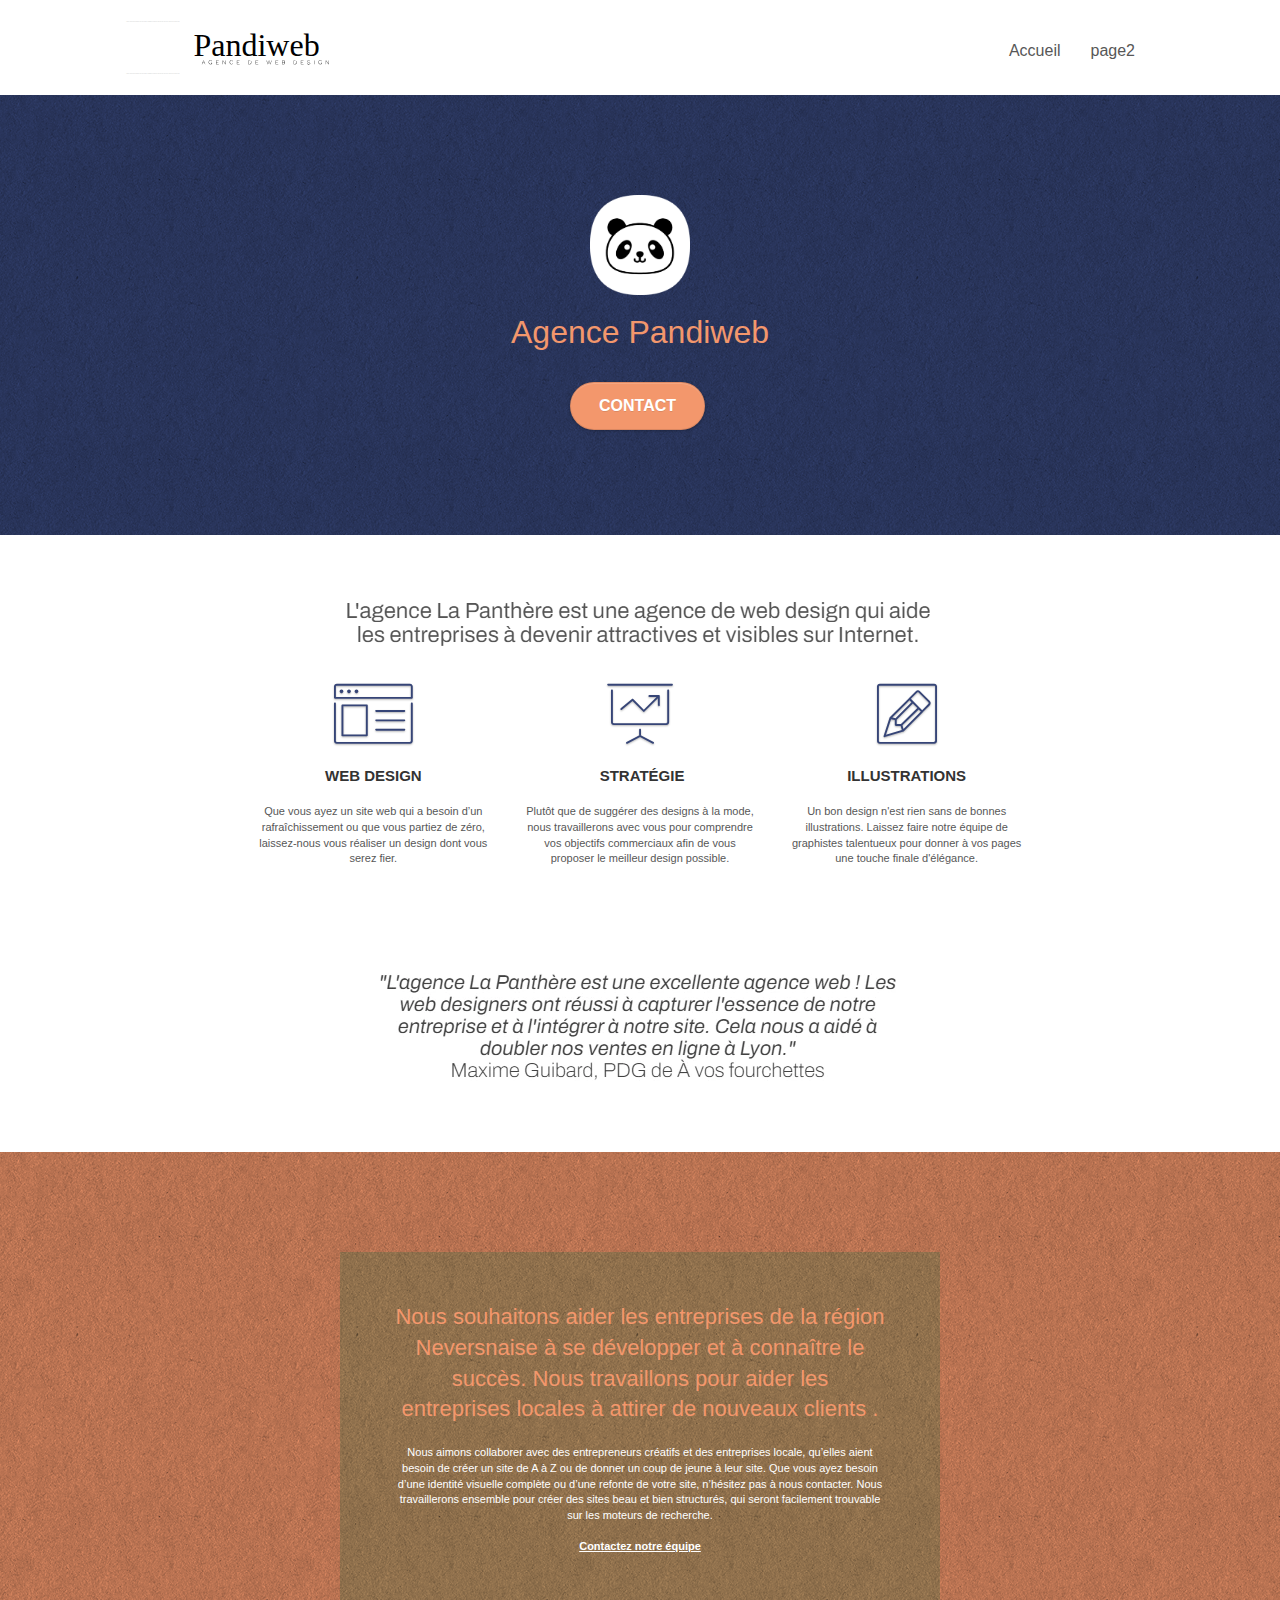
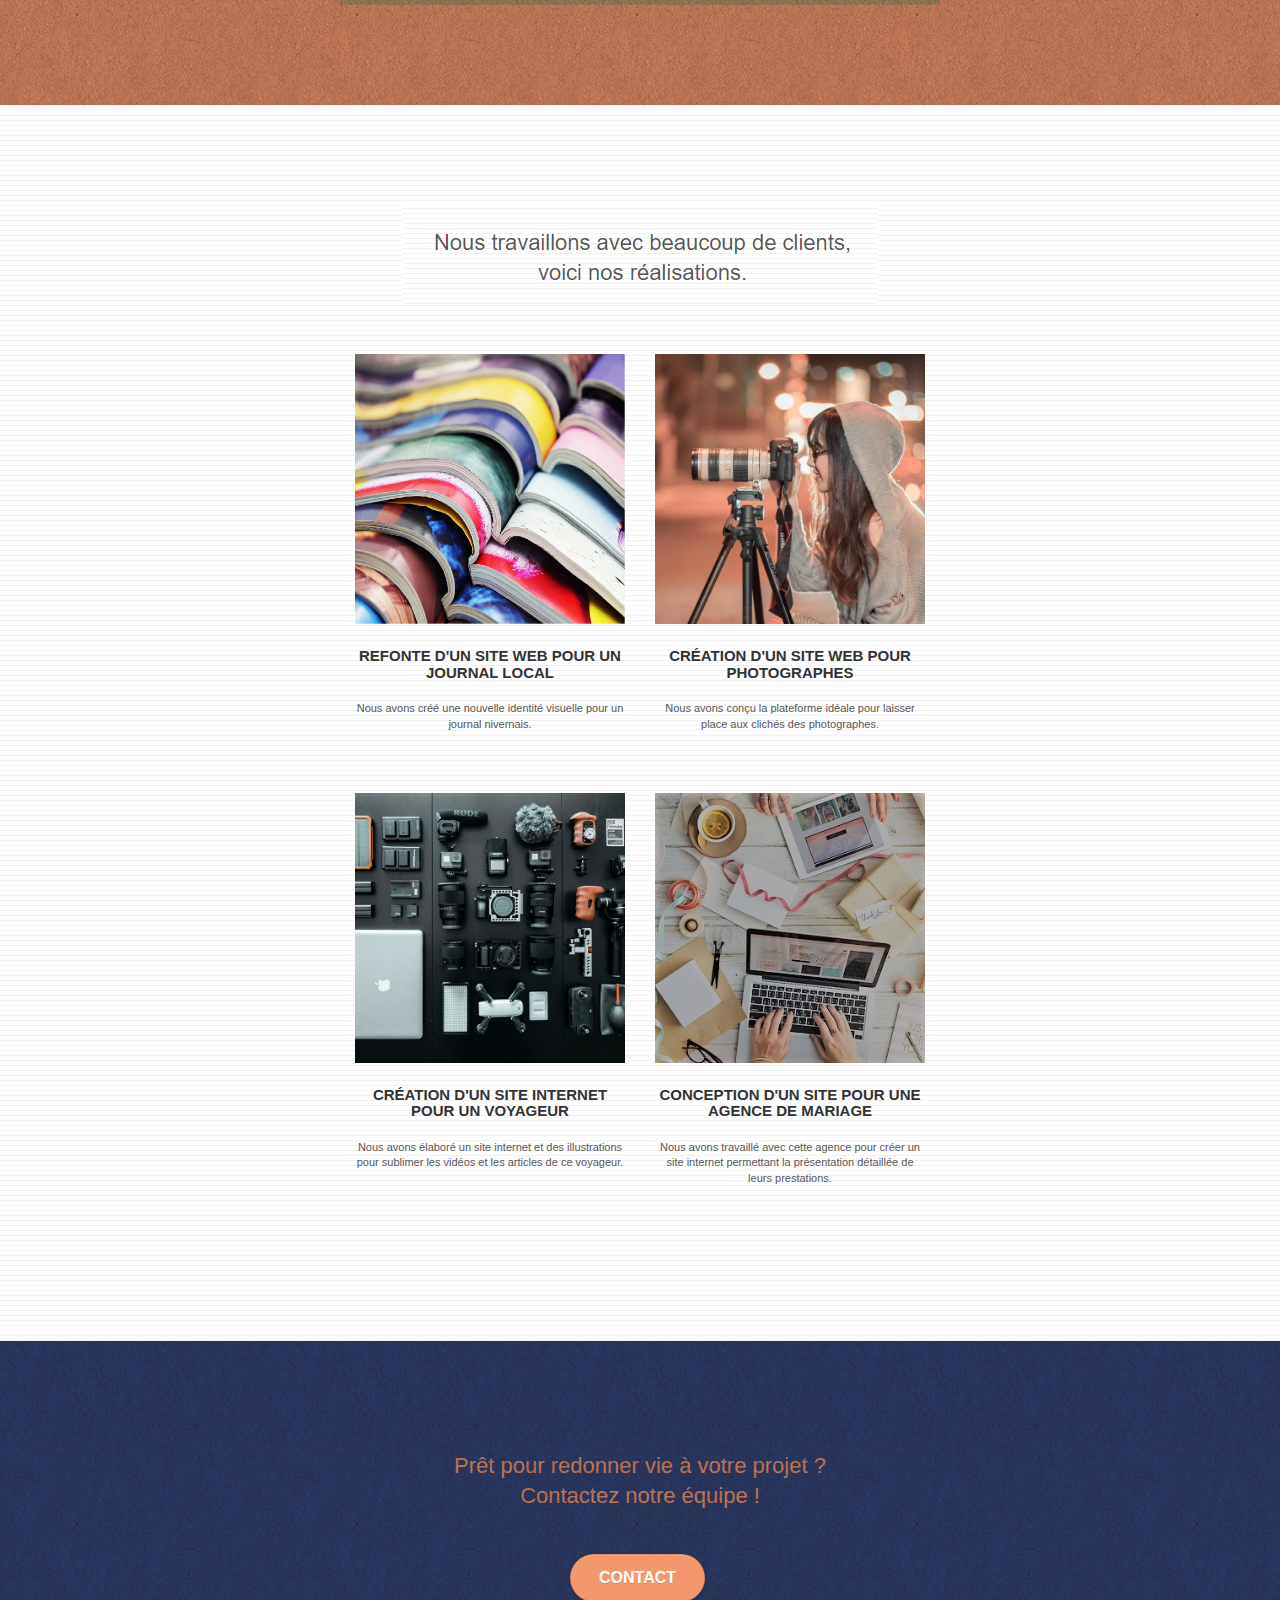
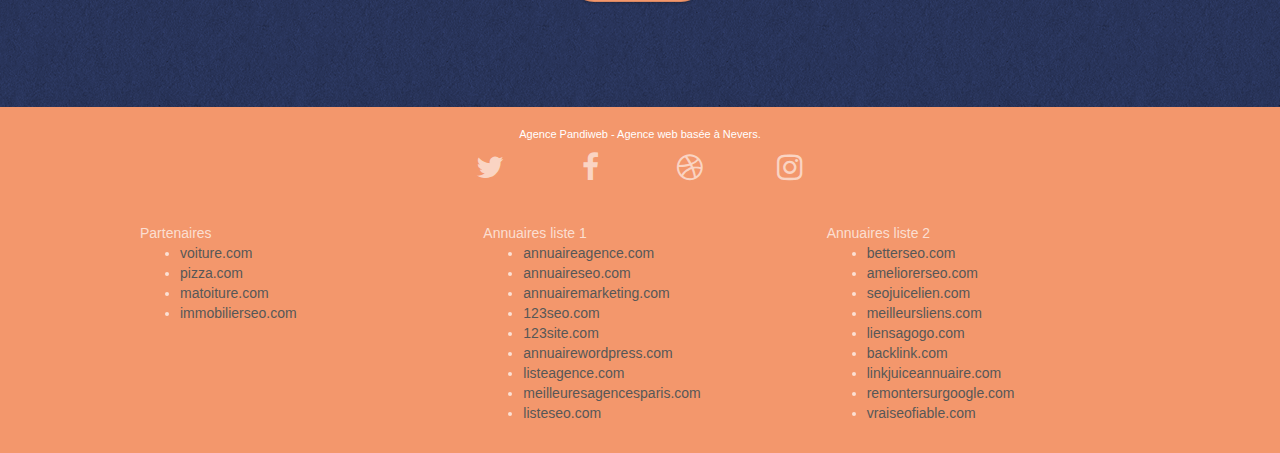
==== index.html @ 742d3226 "5eme commit" ====
<!doctype html>
<!--changement de default a fr-->
<html lang="fr">

<head>
	<meta charset="utf-8">
	<meta name="keywords"
		content="seo, google, site web, site internet, agence design paris, agence design, agence design,agence design,agence design,agence design,agence design,agence design,agence design,agence design">
	<meta name="description" content="">
	<meta name="viewport" content="width=device-width, initial-scale=1.0, viewport-fit=cover">
	<link rel="shortcut icon" type="image/png" href="favicon.jpg">

	<link rel="stylesheet" type="text/css" href="./css/bootstrap.css">
	<link rel="stylesheet" type="text/css" href="style.css">
	<link rel="stylesheet" type="text/css" href="./css/font-awesome.css">
	<link rel="stylesheet" type="text/css" href="./css/et-line.css">


	<script src="./js/jquery-2.1.0.js"></script>
	<script src="./js/bootstrap.js"></script>
	<script src="./js/blocs.js"></script>
	<script src="./js/jquery.touchSwipe.js" defer></script>
	<script src="./js/gmaps.js"></script>

	<title>.</title>


	<!-- Analytics -->

	<!-- Analytics END -->

</head>

<body>
	<!--rajout de la balise header-->
	<header>
		<!-- Principal conteneur -->
		<div class="page-container">

			<!-- bloc-0 -->
			<!--rajout des balise section-->
			
				<div class="bloc bgc-white l-bloc " id="bloc-0">
					<div class="container bloc-sm">

						<nav class="navbar row">
							<div class="navbar-header">
								<div class="keywords" style="color:#cccccc;font-size:1px;">Agence web à paris, stratégie
									web, web design, illustrations, design de site web, site web, web, internet, site
									internet, site</div>
								<a class="navbar-brand" href="index.html"><img src="img/agence-pandiweb-monochrome.svg"
										alt="paris web design logo agence web meilleure agence" height="40"></a>
								<div class="keywords" style="color:#cccccc;font-size:1px;">Agence web à paris, stratégie
									web, web design, illustrations, design de site web, site web, web, internet, site
									internet, site</div>
								<button id="nav-toggle" type="button" class="ui-navbar-toggle navbar-toggle"
									data-toggle="collapse" data-target=".navbar-1">
									<span class="sr-only">Toggle navigation</span><span class="icon-bar"></span><span
										class="icon-bar"></span><span class="icon-bar"></span>
								</button>
							</div>
							<div class="collapse navbar-collapse navbar-1 special-dropdown-nav">
								<ul class="site-navigation nav navbar-nav">
									<li>
										<a href="index.html">Accueil</a>
									</li>
									<li>
										<a href="page2.html">page2</a>
									</li>
								</ul>
							</div>
						</nav>
					</div>
				</div>
			
		</div>	
			<!--fermeture de la balise header-->
	</header>
	<!-- bloc-0 END -->
	<!--création de la balise main-->
	<main>
		<!-- bloc-1-presentation -->
		<section>
			<div class="bloc bgc-dark-slate-blue bg-banniere d-bloc bg-t-edge bloc-bg-texture texture-paper b-parallax"
				id="bloc-1-hero">
				<div class="container bloc-lg">
					<div class="row tight-width-whitespace">
						<div class="col-sm-12">
							<img src="img/logo.webp" class="center-block image-resize-mode" width="100"
								alt="Agence Pandiweb, agence web paris, création logo paris" >
							<h1 class="text-center hero-bloc-text tc-white ">
								Agence Pandiweb
							</h1>
							<div class="text-center">
								<a href="page2.html" class="btn btn-lg btn-clean btn-rd cta-hero btn-atomic-tangerine"
									id="cta-hero">Contact</a>
							</div>
						</div>
					</div>
				</div>
			</div>
		</section>
		<!-- bloc-1-presentation END -->

		<!-- bloc-2-services -->
		<section>
			<div class="bloc bgc-white l-bloc" id="bloc-2-services">
				<div class="container bloc-md">
					<div class="row">
						<div class="col-sm-12 text-center">
							<img alt="agence web, agence web paris, web design paris, stratégie web"
								src="img/title.webp" >
						</div>
					</div>
					<div class="row voffset-lg med-width-whitespace">
						<div class="col-sm-4">
							<div class="text-center">
								<span class="et-icon-browser sm-shadow icon-dark-slate-blue icons icon-lg"></span>
							</div>
							<h3 class="mg-md text-center">
								Web design
							</h3>
							<p class="text-center ">
								Que vous ayez un site web qui a besoin d&rsquo;un rafraîchissement ou que vous partiez
								de zéro, laissez-nous vous réaliser un design dont vous serez fier.
							</p>
						</div>
						<div class="col-sm-4">
							<div class="text-center">
								<span class="et-icon-presentation sm-shadow icon-dark-slate-blue icons icon-lg"></span>
							</div>
							<h3 class="mg-md text-center">
								&nbsp;Stratégie
							</h3>
							<p class="text-center ">
								Plutôt que de suggérer des designs à la mode, nous travaillerons avec vous pour
								comprendre vos objectifs commerciaux afin de vous proposer le meilleur design
								possible.<br>
							</p>
						</div>
						<div class="col-sm-4">
							<div class="text-center">
								<span class="et-icon-edit sm-shadow icon-dark-slate-blue icons icon-lg"></span>
							</div>
							<h3 class="mg-md text-center">
								Illustrations
							</h3>
							<p class="text-center ">
								Un bon design n'est rien sans de bonnes illustrations. Laissez faire notre équipe de
								graphistes talentueux pour donner à vos pages une touche finale d'élégance.
							</p>
						</div>
					</div>
					<div class="row voffset-lg voffset">
						<div class="col-xs-12 col-md-8 col-md-offset-2 text-center">
							<img alt="agence web, agence web paris, web design paris, stratégie web"
								src="img/citation.webp" >

						</div>
					</div>
				</div>
			</div>
		</section>
		<!-- bloc-2-services END -->

		<!-- bloc-3-what-i-do -->
		<section>
			<div class="bloc tc-white bgc-atomic-tangerine bg-presentation d-bloc bloc-bg-texture texture-paper b-parallax"
				id="bloc-3-what-i-do">
				<div class="container bloc-lg">
					<div class="row tight-width-whitespace black-background">
						<div class="col-sm-12">
							<h2 class="mg-md text-center tc-white">
								Nous souhaitons aider les entreprises de la région Neversnaise à se développer et à
								connaître le succès. Nous travaillons pour aider les entreprises locales à attirer de
								nouveaux clients .<br>
							</h2>
							<p class="text-center white">
								Nous aimons collaborer avec des entrepreneurs créatifs et des entreprises locale,
								qu’elles aient besoin de créer un site de A à Z ou de donner un coup de jeune à leur
								site. Que vous ayez besoin d’une identité visuelle complète ou d’une refonte de votre
								site, n’hésitez pas à nous contacter. Nous travaillerons ensemble pour créer des sites
								beau et bien structurés, qui seront facilement trouvable sur les moteurs de recherche.
								<br><br><a class="ltc-white bold-link" href="page2.html">Contactez notre équipe</a><br>
							</p>
						</div>
					</div>
				</div>
			</div>
		</section>
		<!-- bloc-3-what-i-do END -->

		<!-- bloc-4-portfolio -->
		<section>
			<div class="bloc bgc-white bg-lines-h2-bg bg-repeat l-bloc" id="bloc-4-portfolio">
				<div class="container bloc-lg">
					<div class="row">
						<div class="col-sm-12 text-center">
							<img alt="agence web, agence web paris, web design paris, stratégie web"
								src="img/title2.webp" >
						</div>
					</div>
					<div class="row tight-width-whitespace portfolio-row">
						<div class="col-sm-6">
							<a href="#" data-lightbox="img/1.webp" data-gallery-id="gallery-1"
								data-caption="Refonte d'un site web pour un journal local" data-frame="snapshot-lb"><img
									src="img/1.webp"
									alt="paris web design logo agence web meilleure agence et refonte site web journal"
									class="img-responsive portfolio-thumb" ></a>
							<h3 class="mg-md text-center">
								Refonte d'un site web pour un journal local
							</h3>
							<p class="text-center">
								Nous avons créé une nouvelle identité visuelle pour un journal nivernais.
							</p>
						</div>
						<div class="col-sm-6">
							<a href="#" data-lightbox="img/2.webp" data-gallery-id="gallery-1"
								data-caption="Création d'un site web pour photographes" data-frame="snapshot-lb"><img
									src="img/2.webp" class="img-responsive portfolio-thumb"
									alt="paris web design logo agence web meilleure agence, Création d'un site web pour photographes" ></a>
							<h3 class="mg-md text-center">
								Création d'un site web pour photographes
							</h3>
							<p class="text-center">
								Nous avons conçu la plateforme idéale pour laisser place aux clichés des photographes.
							</p>
						</div>
					</div>
					<div class="row tight-width-whitespace portfolio-row">
						<div class="col-sm-6">
							<a href="#" data-lightbox="img/3.webp" data-gallery-id="gallery-1"
								data-caption="Création d'un site internet pour un voyageur"
								data-frame="snapshot-lb"><img src="img/3.webp" class="img-responsive portfolio-thumb"
									alt="paris web design logo agence web meilleure agence, Création d'un site web pour voyageur" ></a>
							<h3 class="mg-md text-center">
								Création d'un site internet pour un voyageur
							</h3>
							<p class="text-center">
								Nous avons élaboré un site internet et des illustrations pour sublimer les vidéos et les
								articles de ce voyageur.
							</p>
						</div>
						<div class="col-sm-6">
							<a href="#" data-lightbox="img/4.webp" data-gallery-id="gallery-1"
								data-caption="Conception d'un site pour une agence de mariage"
								data-frame="snapshot-lb"><img src="img/4.webp" class="img-responsive portfolio-thumb"
									alt="paris web design logo agence web meilleure agence, Création d'un site web pour agence de mariage" ></a>
							<h3 class="mg-md text-center">
								Conception d'un site pour une agence de mariage
							</h3>
							<p class="text-center">
								Nous avons travaillé avec cette agence pour créer un site internet permettant la
								présentation détaillée de leurs prestations.
							</p>
						</div>
					</div>
				</div>
			</div>
		</section>
		<!-- bloc-4-portfolio END -->

		<!-- bloc-5-cta -->
		<section>
			<div class="bloc bgc-dark-slate-blue bg-banniere d-bloc bloc-bg-texture texture-paper" id="bloc-5-cta">
				<div class="container bloc-lg">
					<div class="row">
						<h2 class="mg-md text-center tc-white">
							Prêt pour redonner vie à votre projet ?<br>Contactez notre équipe !
						</h2>
						<div class="col-sm-12 text-center">
							<a href="page2.html"
								class="btn btn-atomic-tangerine btn-clean btn-rd btn-lg cta-hero">Contact</a>
						</div>
					</div>
				</div>
			</div>
		</section>
		<!-- bloc-5-cta END -->
		<!--fermeture de la balise main-->
	</main>
	<!--ouverture de la balise footer-->
	<footer>
		<!-- Footer - bloc-8 -->
		<div class="bloc bgc-atomic-tangerine d-bloc" id="bloc-8">
			<div class="container bloc-sm">
				<div class="row">
					<div class="col-sm-12">
						<p class="text-center white">
							Agence Pandiweb - Agence web basée à Nevers.<br>
						</p>
						<div class="row row-no-gutters social">
							<div class="col-sm-3">
								<div class="text-center">
									<a class="social" href="index.html" title="twitter"><span class="fa fa-twitter icon-md"></span></a>
								</div>
							</div>
							<div class="col-sm-3">
								<div class="text-center">
									<a class="social" href="index.html" title="facebook"><span class="fa fa-facebook icon-md"></span></a>
								</div>
							</div>
							<div class="col-sm-3">
								<div class="text-center">
									<a class="social" href="index.html" title="dribbble"><span class="fa fa-dribbble icon-md"></span></a>
								</div>
							</div>
							<div class="col-sm-3">
								<div class="text-center">
									<a class="social" href="index.html" title="instagram"><span
											class="fa fa-instagram icon-md"></span></a>
								</div>
							</div>
							<div class="keywords" style="color:#F3976C;">Agence web à paris, stratégie web, web design,
								illustrations, design de site web, site web, web, internet, site internet, site</div>
						</div>
						<div class="row">
							<div class="col-sm-4">
								Partenaires
								<ul>
									<li><a href="voiture.com" title="voiture">voiture.com</a></li>
									<li><a href="pizza.com" title="pizza">pizza.com</a></li>
									<li><a href="matoiture.com" title="matoiture">matoiture.com</a></li>
									<li><a href="immobilierseo.com" title="immobilierseo">immobilierseo.com</a></li>
								</ul>
							</div>
							<div class="col-sm-4">
								Annuaires liste 1
								<ul>
									<li><a href="annuaireagence.com" title="annuaireagence">annuaireagence.com</a></li>
									<li><a href="annuaireseo.com" title="annuaireseo">annuaireseo.com</a></li>
									<li><a href="annuairemarketing.com" title="annuairemarketing">annuairemarketing.com</a></li>
									<li><a href="123seoture.com" title="123seoture">123seo.com</a></li>
									<li><a href="123site.com" title="123site">123site.com</a></li>
									<li><a href="annuairewordpress.com" title="annuairewordpress">annuairewordpress.com</a></li>
									<li><a href="listeagence.com" title="listeagence">listeagence.com</a></li>
									<li><a href="meilleuresagencesparis.com" title="meilleuresagencesparis">meilleuresagencesparis.com</a></li>
									<li><a href="listeseo.com" title="listeseo">listeseo.com</a></li>
								</ul>
							</div>
							<div class="col-sm-4">
								Annuaires liste 2
								<ul>
									<li><a href="betterseo.com" title="betterseo">betterseo.com</a></li>
									<li><a href="ameliorerseo.com" title="ameliorerseo">ameliorerseo.com</a></li>
									<li><a href="seojuicelien.com" title="seojuicelien">seojuicelien.com</a></li>
									<li><a href="meilleursliens.com" title="meilleursliens">meilleursliens.com</a></li>
									<li><a href="liensagogo.com" title="liensagogo">liensagogo.com</a></li>
									<li><a href="backlink.com" title="backlink">backlink.com</a></li>
									<li><a href="linkjuiceannuaire.com" title="linkjuiceannuaire">linkjuiceannuaire.com</a></li>
									<li><a href="remontersurgoogle.com" title="remontersurgoogle">remontersurgoogle.com</a></li>
									<li><a href="vraiseofiable.com" title="vraiseofiable">vraiseofiable.com</a></li>
								</ul>
							</div>
						</div>
					</div>
				</div>
			</div>
		</div>
	</footer>
	<!--fermeture de la balise footer-->
	<!-- Footer - bloc-8 END -->

	
	<!-- Principal conteneur END -->


</body>

</html>
---- style.css ----
body {
    margin: 0;
    padding: 0;
    background: #FFF;
    overflow-x: hidden;
    -webkit-font-smoothing: antialiased;
    -moz-osx-font-smoothing: grayscale;
}

a,
button {
    transition: all .3s ease-in-out;
    outline: none!important;
}

a:hover {
    text-decoration: none;
    cursor: pointer;
}

#page-loading-blocs-notifaction {
    position: fixed;
    top: 0;
    bottom: 0;
    width: 100%;
    z-index: 100000;
    background: #FFFFFF url("img/pageload-spinner.gif") no-repeat center center;
}

.bloc {
    width: 100%;
    clear: both;
    background: 50% 50% no-repeat;
    padding: 0 50px;
    -webkit-background-size: cover;
    -moz-background-size: cover;
    -o-background-size: cover;
    background-size: cover;
    position: relative;
}

.bloc .container {
    padding-left: 0;
    padding-right: 0;
}

.bloc-lg {
    padding: 100px 50px;
}

.bloc-md {
    padding: 50px;
}

.bloc-sm {
    padding: 20px 50px;
}

.bg-center,
.bg-l-edge,
.bg-r-edge,
.bg-t-edge,
.bg-b-edge,
.bg-tl-edge,
.bg-bl-edge,
.bg-tr-edge,
.bg-br-edge,
.bg-repeat {
    -webkit-background-size: auto!important;
    -moz-background-size: auto!important;
    -o-background-size: auto!important;
    background-size: auto!important;
}

.bg-repeat {
    background: repeat;
}

.bg-t-edge {
    background: top no-repeat;
}

.bloc-bg-texture::before {
    content: "";
    background-size: 2px 2px;
    position: absolute;
    top: 0;
    bottom: 0;
    left: 0;
    right: 0;
}

.texture-paper::before {
    background: url("img/texture-paper.png");
    background-size: 280px 280px;
}

.b-parallax {
    background-attachment: fixed;
}

.d-bloc {
    color: rgba(255, 255, 255, .7);
}

.d-bloc button:hover {
    color: rgba(255, 255, 255, .9);
}

.d-bloc .icon-round,
.d-bloc .icon-square,
.d-bloc .icon-rounded,
.d-bloc .icon-semi-rounded-a,
.d-bloc .icon-semi-rounded-b {
    border-color: rgba(255, 255, 255, .9);
}

.d-bloc .divider-h span {
    border-color: rgba(255, 255, 255, .2);
}

.d-bloc .a-btn,
.d-bloc .navbar a,
.d-bloc .navbar-brand,
.d-bloc a .icon-sm,
.d-bloc a .icon-md,
.d-bloc a .icon-lg,
.d-bloc a .icon-xl,
.d-bloc h1 a,
.d-bloc h2 a,
.d-bloc h3 a,
.d-bloc h4 a,
.d-bloc h5 a,
.d-bloc h6 a,
.d-bloc p a {
    color: rgba(255, 255, 255, .6);
}

.d-bloc .a-btn:hover,
.d-bloc .navbar a:hover,
.d-bloc .navbar-brand:hover,
.d-bloc a:hover .icon-sm,
.d-bloc a:hover .icon-md,
.d-bloc a:hover .icon-lg,
.d-bloc a:hover .icon-xl,
.d-bloc h1 a:hover,
.d-bloc h2 a:hover,
.d-bloc h3 a:hover,
.d-bloc h4 a:hover,
.d-bloc h5 a:hover,
.d-bloc h6 a:hover,
.d-bloc p a:hover {
    color: rgba(255, 255, 255, 1);
}

.d-bloc .navbar-toggle .icon-bar {
    background: rgba(255, 255, 255, 1);
}

.d-bloc .btn-wire,
.d-bloc .btn-wire:hover {
    color: rgba(255, 255, 255, 1);
    border-color: rgba(255, 255, 255, 1);
}

.d-bloc .panel {
    color: rgba(0, 0, 0, .5);
}

.d-bloc .panel button:hover {
    color: rgba(0, 0, 0, .7);
}

.d-bloc .panel icon {
    border-color: rgba(0, 0, 0, .7);
}

.d-bloc .panel .divider-h span {
    border-color: rgba(0, 0, 0, .1);
}

.d-bloc .panel .a-btn {
    color: rgba(0, 0, 0, .6);
}

.d-bloc .panel .a-btn:hover {
    color: rgba(0, 0, 0, 1);
}

.d-bloc .panel .btn-wire,
.d-bloc .panel .btn-wire:hover {
    color: rgba(0, 0, 0, .7);
    border-color: rgba(0, 0, 0, .3);
}

.d-bloc .panel,
.l-bloc {
    color: rgba(0, 0, 0, .5);
}

.d-bloc .panel button:hover,
.l-bloc button:hover {
    color: rgba(0, 0, 0, .7);
}

.l-bloc .icon-round,
.l-bloc .icon-square,
.l-bloc .icon-rounded,
.l-bloc .icon-semi-rounded-a,
.l-bloc .icon-semi-rounded-b {
    border-color: rgba(0, 0, 0, .7);
}

.d-bloc .panel .divider-h span,
.l-bloc .divider-h span {
    border-color: rgba(0, 0, 0, .1);
}

.d-bloc .panel .a-btn,
.l-bloc .a-btn,
.l-bloc .navbar a,
.l-bloc .navbar-brand,
.l-bloc a .icon-sm,
.l-bloc a .icon-md,
.l-bloc a .icon-lg,
.l-bloc a .icon-xl,
.l-bloc h1 a,
.l-bloc h2 a,
.l-bloc h3 a,
.l-bloc h4 a,
.l-bloc h5 a,
.l-bloc h6 a,
.l-bloc p a {
    color: rgba(0, 0, 0, .6);
}

.d-bloc .panel .a-btn:hover,
.l-bloc .a-btn:hover,
.l-bloc .navbar a:hover,
.l-bloc .navbar-brand:hover,
.l-bloc a:hover .icon-sm,
.l-bloc a:hover .icon-md,
.l-bloc a:hover .icon-lg,
.l-bloc a:hover .icon-xl,
.l-bloc h1 a:hover,
.l-bloc h2 a:hover,
.l-bloc h3 a:hover,
.l-bloc h4 a:hover,
.l-bloc h5 a:hover,
.l-bloc h6 a:hover,
.l-bloc p a:hover {
    color: rgba(0, 0, 0, 1);
}

.l-bloc .navbar-toggle .icon-bar {
    color: rgba(0, 0, 0, .6);
}

.d-bloc .panel .btn-wire,
.d-bloc .panel .btn-wire:hover,
.l-bloc .btn-wire,
.l-bloc .btn-wire:hover {
    color: rgba(0, 0, 0, .7);
    border-color: rgba(0, 0, 0, .3);
}

.voffset {
    margin-top: 30px;
}

.voffset-lg {
    margin-top: 80px;
}

.row-no-gutters {
    margin-right: 0;
    margin-left: 0;
}

.row.row-no-gutters > [class^="col-"],
.row.row-no-gutters > [class*=" col-"] {
    padding-right: 0;
    padding-left: 0;
}

#bloc-1-hero h1 {
    font-size: 32px;
}

.navbar {
    margin-bottom: 0;
    z-index: 1;
}

.navbar-brand {
    height: auto;
    padding: 3px 15px;
    font-size: 25px;
    font-weight: normal;
    font-weight: 600;
    line-height: 44px;
}

.navbar-brand img {
    max-height: 200px;
    margin: 0 5px 0 0;
    display: inline;
}

.navbar-brand img[src$=svg] {
    min-width: 100px;
}

.nav-center .navbar-brand img {
    margin: 0;
}

.navbar .nav {
    padding-top: 2px;
    margin-right: -16px;
    float: right;
    z-index: 1;
}

.nav > li {
    float: left;
    margin-top: 4px;
    font-size: 16px;
}

.navbar-nav .open .dropdown-menu > li > a {
    text-align: inherit;
}

.nav > li a:hover,
.nav > li a:focus {
    background: transparent;
}

.navbar-toggle {
    margin: 10px 10px 0 0;
    border: 0px;
}

.navbar-toggle:hover {
    background: transparent!important;
}

.navbar-toggle .icon-bar {
    background-color: rgba(0, 0, 0, .5);
    width: 26px;
}

.nav-invert .navbar .nav {
    float: left;
}

.nav-invert .navbar-header,
.nav-invert .navbar-brand {
    float: right;
    position: relative;
    z-index: 2;
}

@media (min-width: 768px) {
    .site-navigation {
        position: absolute;
        top: 50%;
        right: 20px;
        transform: translate(0, -50%);
        -webkit-transform: translateY(-50%);
    }
    .nav > li .dropdown-menu a,
    .nav > li .dropdown-menu a:hover {
        color: #484848;
    }
    .nav-invert .site-navigation {
        left: 0;
        right: 0;
    }
    .nav-center {
        text-align: center;
    }
    .nav-center .navbar-header {
        width: 100%;
    }
    .nav-center .navbar-header,
    .nav-center .navbar-brand,
    .nav-center .nav > li {
        float: none;
        display: inline-block;
    }
    .nav-center .site-navigation {
        position: relative;
        width: 100%;
        right: 0;
        margin-right: 0px;
        margin-top: 20px;
    }
    .nav-center.mini-nav .navbar-toggle {
        float: none;
        margin: 10px auto 0;
    }
}

.nav > li > .dropdown a {
    background: none!important;
    display: block;
    padding: 14px 15px;
}

nav .caret {
    margin: 0 5px;
}

.dropdown-menu .dropdown-menu {
    top: -8px;
    left: 100%;
}

.dropdown-menu .dropmenu-flow-right {
    top: 100%;
    left: 0;
    margin-left: -1px;
    border-top-left-radius: 0;
    border-top-right-radius: 0;
}

.dropdown-menu .dropdown span {
    border: 4px solid black;
    border-top-color: transparent;
    border-right-color: transparent;
    border-bottom-color: transparent;
    margin: 6px -5px 0 0!important;
    float: right;
}

.mg-md {
    margin-top: 10px;
    margin-bottom: 20px;
}

.mg-lg {
    margin-top: 10px;
    margin-bottom: 40px;
}

.btn {
    margin: 0 5px 5px 0;
}

.btn.pull-right {
    margin: 0 0 5px 5px;
}

.btn-d,
.btn-d:hover,
.btn-d:focus {
    color: #FFF;
    background: rgba(0, 0, 0, .3);
}

button {
    outline: none!important;
}

.btn-rd {
    border-radius: 40px;
}

.btn-clean {
    border: 1px solid rgba(0, 0, 0, .08);
    border-bottom-color: rgba(0, 0, 0, .1);
    text-shadow: 0 1px 0 rgba(0, 0, 1, .1);
    box-shadow: 0 1px 3px rgba(0, 0, 1, .25), inset 0 1px 0 0 rgba(255, 255, 255, .15);
}

.icon-md {
    font-size: 30px!important;
}

.icon-lg {
    font-size: 60px!important;
}

.sm-shadow {
    text-shadow: 0 1px 2px rgba(0, 0, 0, .3);
}

.panel-sq,
.panel-sq .panel-heading,
.panel-sq .panel-footer {
    border-radius: 0;
}

.panel-rd {
    border-radius: 30px;
}

.panel-rd .panel-heading {
    border-radius: 29px 29px 0 0;
}

.panel-rd .panel-footer {
    border-radius: 0 0 29px 29px;
}

.form-control {
    border-color: rgba(0, 0, 0, .1);
    box-shadow: none;
}

.scrollToTop {
    width: 40px;
    height: 40px;
    position: fixed;
    bottom: 20px;
    right: 20px;
    opacity: 0;
    z-index: 500;
    transition: all .3s ease-in-out;
}

.scrollToTop span {
    margin-top: 6px;
}

.showScrollTop {
    font-size: 14px;
    opacity: 1;
}

a[data-lightbox] {
    position: relative;
    display: block;
    text-align: center;
}

a[data-lightbox]:hover::before {
    content: "+";
    font-family: "HelveticaNeue-Light", "Helvetica Neue Light", "Helvetica Neue", Helvetica, Arial;
    font-size: 32px;
    width: 50px;
    height: 50px;
    margin-left: -25px;
    border-radius: 50%;
    background: rgba(0, 0, 0, .6);
    color: #FFF;
    font-weight: 100;
    z-index: 1;
    position: absolute;
    top: 50%;
    transform: translateY(-50%);
    -webkit-transform: translateY(-50%);
}

a[data-lightbox]:hover img {
    opacity: 0.6;
    -webkit-animation-fill-mode: none;
    animation-fill-mode: none;
}

#lightbox-modal {
    display: flex;
    align-items: center;
}

#lightbox-modal .modal-dialog {
    width: 90%;
    max-width: 900px;
    margin: 0 auto 0;
}

#lightbox-modal .modal-dialog img {
    max-height: 90vh;
    margin: 0 auto;
}

.lightbox-caption {
    padding: 20px;
    color: #FFF;
    background: rgba(0, 0, 0, .5);
    position: absolute;
    left: 15px;
    right: 15px;
    bottom: 5px;
}

.close-lightbox {
    color: #FFF;
    font-size: 30px;
    position: absolute;
    top: 20px;
    right: 20px;
    z-index: 20;
    background: rgba(0, 0, 0, .5);
    border: none;
    line-height: 30px;
    padding: 0 9px 5px;
    opacity: 0.3;
}

.close-lightbox:hover,
.next-lightbox:hover,
.prev-lightbox:hover {
    opacity: 1.0;
    color: #FFF;
}

.next-lightbox,
.prev-lightbox {
    font-size: 20px;
    color: rgba(255, 255, 255, .9);
    background: rgba(0, 0, 0, .5);
    transition: all .2s ease-in-out;
    position: absolute;
    top: 45%;
    z-index: 1;
    opacity: 0.4;
}

.next-lightbox {
    padding: 6px 8px 1px 13px;
    right: 25px;
}

.prev-lightbox {
    padding: 6px 13px 1px 10px;
    left: 25px;
}

.snapshot-lb .modal-body {
    padding-bottom: 45px;
}

.snapshot-lb .lightbox-caption {
    padding: 0;
    color: rgba(0, 0, 0, .5);
    background: none;
}

h1,
h2,
h3,
h4,
h5,
h6,
p,
label,
.btn,
a {
    font-family: "helvetica";
    font-weight: 400;
    color: #575757!important;
}

.container {
    max-width: 1000px;
}

.hero-bloc-text {
    font-size: 38px;
}

.hero-bloc-text-sub {
    font-size: 36px;
}

.statement-bloc-text {
    line-height: 26px;
    font-style: italic;
    font-size: 20px;
    text-align: center;
    font-weight: lighter;
    max-width: 520px;
    margin: auto auto auto auto;
}

p {
    font-size: 11px;
}

.tight-width-whitespace {
    max-width: 600px;
    margin: auto auto auto auto;
}

.h1 {
    font-size: 20px;
    font-family: "Open Sans";
}

.cta-hero {
    margin-top: 22px;
    color: #FFFFFF!important;
    text-transform: uppercase;
    padding: 12px 28px 12px 28px;
    font-size: 16px;
    font-weight: 700;
}

.social {
    max-width: 400px;
    margin: auto auto auto auto;
}

h2 {
    font-size: 22px;
    line-height: 1.4em;
}

h3 {
    font-size: 15px;
    text-transform: uppercase;
    font-weight: 700;
    color: #333333!important;
}

.med-width-whitespace {
    max-width: 800px;
    margin: auto auto auto auto;
    box-shadow: 0px 0px 0px #000000;
}

h1 {
    color: #333333!important;
}

h4 {
    color: #333333!important;
}

.icons {
    margin-bottom: 14px;
    margin-top: 24px;
}

.white {
    color: #FFFFFF!important;
}

.portfolio-thumb {
    margin-bottom: 24px;
}

.portfolio-row {
    margin-bottom: 44px;
    margin-top: 50px;
}

.avatar {
    box-shadow: 0px 4px 9px rgba(0, 0, 0, 0.3);
}

.black-background {
    background-color: rgba(165, 147, 99, 0.7);
    padding: 40px 40px 40px 40px;
}

.bold-link {
    font-weight: 900;
    text-decoration: underline!important;
}

.bgc-white {
    background-color: #FFFFFF;
}

.bgc-dark-slate-blue {
    background-color: #364577;
}

.bgc-atomic-tangerine {
    background-color: #F3976C;
}

.tc-white {
    color: #F3976C!important;
}

.btn-atomic-tangerine {
    background: #F3976C;
    color: #FFFFFF!important;
}

.btn-atomic-tangerine:hover {
    background: #c27956!important;
    color: #FFFFFF!important;
}

.ltc-white {
    color: #FFFFFF!important;
}

.ltc-white:hover {
    color: #cccccc!important;
}

.ltc-atomic-tangerine {
    color: #F3976C!important;
}

.ltc-atomic-tangerine:hover {
    color: #c27956!important;
}

.icon-dark-slate-blue {
    color: #364577!important;
    border-color: #364577!important;
}

.bg-dots-bg {
    background-image: url("img/dots-bg.png");
}

.bg-lines-h2-bg {
    background-image: url("img/lines-h2-bg.png");
}

.bg-banniere {
    background-image: url("img/agence-la-panthere.jpg");
}

.bg-presentation {
    background-image: url("img/image-de-presentation.bmp");
}

@media (max-width: 1024px) {
    .bloc {
        padding-left: 20px;
        padding-right: 20px;
    }
    .bloc.full-width-bloc,
    .bloc-tile-2.full-width-bloc .container,
    .bloc-tile-3.full-width-bloc .container,
    .bloc-tile-4.full-width-bloc .container {
        padding-left: 0;
        padding-right: 0;
    }
}

@media (max-width: 992px) and (min-width: 768px) {
    .navbar .nav {
        max-width: 80%
    }
    .nav-center.navbar .nav {
        max-width: 100%
    }
}

@media only screen and (min-device-width: 768px) and (max-device-width: 1024px) and (orientation: landscape) {
    .b-parallax {
        background-attachment: scroll;
    }
}

@media only screen and (min-device-width: 1024px) and (max-device-width: 1366px) and (-webkit-min-device-pixel-ratio: 1.5) {
    .b-parallax {
        background-attachment: scroll;
    }
}

@media (max-width: 991px) {
    .container {
        width: 100%;
    }
    .b-parallax {
        background-attachment: scroll;
    }
    .page-container,
    #hero-bloc {
        overflow-x: hidden;
        position: relative;
    }
    .bloc {
        padding-left: constant(safe-area-inset-left);
        padding-right: constant(safe-area-inset-right);
    }
    .bloc-group,
    .bloc-group .bloc {
        display: block;
        width: 100%;
    }
    .bloc-fill-screen .fill-bloc-top-edge,
    .bloc-fill-screen .fill-bloc-bottom-edge {
        padding: 0 20px;
        padding-left: constant(safe-area-inset-left);
        padding-right: constant(safe-area-inset-right);
    }
}

@media (max-width: 767px) {
    .page-container {
        overflow-x: hidden;
        position: relative;
    }
    h1,
    h2,
    h3,
    h4,
    h5,
    h6,
    p,
    #disqus_thread {
        padding-left: 10px!important;
        padding-right: 10px!important;
    }
    .b-parallax {
        background-attachment: scroll;
    }
    .navbar .nav {
        padding-top: 0;
        border-top: 1px solid rgba(0, 0, 0, .2);
        float: none!important;
    }
    .navbar.row {
        margin-left: 0;
        margin-right: 0;
    }
    .site-navigation {
        position: inherit;
        transform: none;
        -webkit-transform: none;
        -ms-transform: none;
    }
    .nav > li {
        margin-top: 0;
        border-bottom: 1px solid rgba(0, 0, 0, .1);
        background: rgba(0, 0, 0, .05);
        text-align: left;
        padding-left: 15px;
        width: 100%;
    }
    .nav > li:hover {
        background: rgba(0, 0, 0, .08);
    }
    .dropdown .dropdown a .caret {
        float: none;
        margin: 5px 0 0 10px!important;
        border: 4px solid black;
        border-bottom-color: transparent;
        border-right-color: transparent;
        border-left-color: transparent;
    }
    #hero-bloc .navbar .nav {
        background: rgba(0, 0, 0, .8);
    }
    #hero-bloc .navbar .nav a {
        color: rgba(255, 255, 255, .6);
    }
    .hero {
        padding: 50px 0;
    }
    .hero-nav {
        left: -1px;
        right: -1px;
    }
    .navbar-collapse {
        padding: 0;
        overflow-x: hidden;
        -webkit-box-shadow: none;
        box-shadow: none;
    }
    .navbar-brand img {
        max-height: 40px;
        width: auto;
    }
    .nav-invert .navbar-header {
        float: none;
        width: 100%;
    }
    .nav-invert .navbar-toggle {
        float: left;
        margin-left: 10px;
    }
    .bloc {
        padding-left: 0;
        padding-right: 0;
    }
    .bloc-xxl,
    .bloc-xl,
    .bloc-lg {
        padding: 40px 0;
    }
    .bloc-sm,
    .bloc-md {
        padding-left: 0;
        padding-right: 0;
    }
    .bloc-tile-2 .container,
    .bloc-tile-3 .container,
    .bloc-tile-4 .container,
    .bloc-fill-screen .fill-bloc-top-edge,
    .bloc-fill-screen .fill-bloc-bottom-edge {
        padding-left: 0;
        padding-right: 0;
    }
    .a-block {
        padding: 0 10px;
    }
    .btn-dwn {
        display: none;
    }
    .voffset {
        margin-top: 5px;
    }
    .voffset-md {
        margin-top: 20px;
    }
    .voffset-lg {
        margin-top: 30px;
    }
    form {
        padding: 5px;
    }
    .close-lightbox {
        display: inline-block;
    }
    .blocsapp-device-iphone5 {
        background-size: 216px 425px;
        padding-top: 60px;
        width: 216px;
        height: 425px;
    }
    .blocsapp-device-iphone5 img {
        width: 180px;
        height: 320px;
    }
}

@media (max-width: 400px) {
    .bloc {
        padding-left: 0;
        padding-right: 0;
    }
}

@media (max-width: 767px) {
    .bloc-mob-center-text {
        text-align: center;
    }
}
---- css/et-line.css ----
@font-face {
    font-family: et-line;
    src: url(../fonts/et-line.eot);
    src: url(../fonts/et-line.eot?#iefix) format('embedded-opentype'), url(../fonts/et-line.woff) format('woff'), url(../fonts/et-line.ttf) format('truetype'), url(../fonts/et-line.svg#et-line) format('svg');
    font-weight: 400;
    font-style: normal
}

.et-icon-adjustments,
.et-icon-alarmclock,
.et-icon-anchor,
.et-icon-aperture,
.et-icon-attachment,
.et-icon-bargraph,
.et-icon-basket,
.et-icon-beaker,
.et-icon-bike,
.et-icon-book-open,
.et-icon-briefcase,
.et-icon-browser,
.et-icon-calendar,
.et-icon-camera,
.et-icon-caution,
.et-icon-chat,
.et-icon-circle-compass,
.et-icon-clipboard,
.et-icon-clock,
.et-icon-cloud,
.et-icon-compass,
.et-icon-desktop,
.et-icon-dial,
.et-icon-document,
.et-icon-documents,
.et-icon-download,
.et-icon-dribbble,
.et-icon-edit,
.et-icon-envelope,
.et-icon-expand,
.et-icon-facebook,
.et-icon-flag,
.et-icon-focus,
.et-icon-gears,
.et-icon-genius,
.et-icon-gift,
.et-icon-global,
.et-icon-globe,
.et-icon-googleplus,
.et-icon-grid,
.et-icon-happy,
.et-icon-hazardous,
.et-icon-heart,
.et-icon-hotairballoon,
.et-icon-hourglass,
.et-icon-key,
.et-icon-laptop,
.et-icon-layers,
.et-icon-lifesaver,
.et-icon-lightbulb,
.et-icon-linegraph,
.et-icon-linkedin,
.et-icon-lock,
.et-icon-magnifying-glass,
.et-icon-map,
.et-icon-map-pin,
.et-icon-megaphone,
.et-icon-mic,
.et-icon-mobile,
.et-icon-newspaper,
.et-icon-notebook,
.et-icon-paintbrush,
.et-icon-paperclip,
.et-icon-pencil,
.et-icon-phone,
.et-icon-picture,
.et-icon-pictures,
.et-icon-piechart,
.et-icon-presentation,
.et-icon-pricetags,
.et-icon-printer,
.et-icon-profile-female,
.et-icon-profile-male,
.et-icon-puzzle,
.et-icon-quote,
.et-icon-recycle,
.et-icon-refresh,
.et-icon-ribbon,
.et-icon-rss,
.et-icon-sad,
.et-icon-scissors,
.et-icon-scope,
.et-icon-search,
.et-icon-shield,
.et-icon-speedometer,
.et-icon-strategy,
.et-icon-streetsign,
.et-icon-tablet,
.et-icon-target,
.et-icon-telescope,
.et-icon-toolbox,
.et-icon-tools,
.et-icon-tools-2,
.et-icon-trophy,
.et-icon-tumblr,
.et-icon-twitter,
.et-icon-upload,
.et-icon-video,
.et-icon-wallet,
.et-icon-wine {
    font-family: et-line;
    speak: none;
    font-style: normal;
    font-weight: 400;
    font-variant: normal;
    text-transform: none;
    line-height: 1;
    -webkit-font-smoothing: antialiased;
    -moz-osx-font-smoothing: grayscale;
    display: inline-block
}

.et-icon-mobile:before {
    content: "\e000"
}

.et-icon-laptop:before {
    content: "\e001"
}

.et-icon-desktop:before {
    content: "\e002"
}

.et-icon-tablet:before {
    content: "\e003"
}

.et-icon-phone:before {
    content: "\e004"
}

.et-icon-document:before {
    content: "\e005"
}

.et-icon-documents:before {
    content: "\e006"
}

.et-icon-search:before {
    content: "\e007"
}

.et-icon-clipboard:before {
    content: "\e008"
}

.et-icon-newspaper:before {
    content: "\e009"
}

.et-icon-notebook:before {
    content: "\e00a"
}

.et-icon-book-open:before {
    content: "\e00b"
}

.et-icon-browser:before {
    content: "\e00c"
}

.et-icon-calendar:before {
    content: "\e00d"
}

.et-icon-presentation:before {
    content: "\e00e"
}

.et-icon-picture:before {
    content: "\e00f"
}

.et-icon-pictures:before {
    content: "\e010"
}

.et-icon-video:before {
    content: "\e011"
}

.et-icon-camera:before {
    content: "\e012"
}

.et-icon-printer:before {
    content: "\e013"
}

.et-icon-toolbox:before {
    content: "\e014"
}

.et-icon-briefcase:before {
    content: "\e015"
}

.et-icon-wallet:before {
    content: "\e016"
}

.et-icon-gift:before {
    content: "\e017"
}

.et-icon-bargraph:before {
    content: "\e018"
}

.et-icon-grid:before {
    content: "\e019"
}

.et-icon-expand:before {
    content: "\e01a"
}

.et-icon-focus:before {
    content: "\e01b"
}

.et-icon-edit:before {
    content: "\e01c"
}

.et-icon-adjustments:before {
    content: "\e01d"
}

.et-icon-ribbon:before {
    content: "\e01e"
}

.et-icon-hourglass:before {
    content: "\e01f"
}

.et-icon-lock:before {
    content: "\e020"
}

.et-icon-megaphone:before {
    content: "\e021"
}

.et-icon-shield:before {
    content: "\e022"
}

.et-icon-trophy:before {
    content: "\e023"
}

.et-icon-flag:before {
    content: "\e024"
}

.et-icon-map:before {
    content: "\e025"
}

.et-icon-puzzle:before {
    content: "\e026"
}

.et-icon-basket:before {
    content: "\e027"
}

.et-icon-envelope:before {
    content: "\e028"
}

.et-icon-streetsign:before {
    content: "\e029"
}

.et-icon-telescope:before {
    content: "\e02a"
}

.et-icon-gears:before {
    content: "\e02b"
}

.et-icon-key:before {
    content: "\e02c"
}

.et-icon-paperclip:before {
    content: "\e02d"
}

.et-icon-attachment:before {
    content: "\e02e"
}

.et-icon-pricetags:before {
    content: "\e02f"
}

.et-icon-lightbulb:before {
    content: "\e030"
}

.et-icon-layers:before {
    content: "\e031"
}

.et-icon-pencil:before {
    content: "\e032"
}

.et-icon-tools:before {
    content: "\e033"
}

.et-icon-tools-2:before {
    content: "\e034"
}

.et-icon-scissors:before {
    content: "\e035"
}

.et-icon-paintbrush:before {
    content: "\e036"
}

.et-icon-magnifying-glass:before {
    content: "\e037"
}

.et-icon-circle-compass:before {
    content: "\e038"
}

.et-icon-linegraph:before {
    content: "\e039"
}

.et-icon-mic:before {
    content: "\e03a"
}

.et-icon-strategy:before {
    content: "\e03b"
}

.et-icon-beaker:before {
    content: "\e03c"
}

.et-icon-caution:before {
    content: "\e03d"
}

.et-icon-recycle:before {
    content: "\e03e"
}

.et-icon-anchor:before {
    content: "\e03f"
}

.et-icon-profile-male:before {
    content: "\e040"
}

.et-icon-profile-female:before {
    content: "\e041"
}

.et-icon-bike:before {
    content: "\e042"
}

.et-icon-wine:before {
    content: "\e043"
}

.et-icon-hotairballoon:before {
    content: "\e044"
}

.et-icon-globe:before {
    content: "\e045"
}

.et-icon-genius:before {
    content: "\e046"
}

.et-icon-map-pin:before {
    content: "\e047"
}

.et-icon-dial:before {
    content: "\e048"
}

.et-icon-chat:before {
    content: "\e049"
}

.et-icon-heart:before {
    content: "\e04a"
}

.et-icon-cloud:before {
    content: "\e04b"
}

.et-icon-upload:before {
    content: "\e04c"
}

.et-icon-download:before {
    content: "\e04d"
}

.et-icon-target:before {
    content: "\e04e"
}

.et-icon-hazardous:before {
    content: "\e04f"
}

.et-icon-piechart:before {
    content: "\e050"
}

.et-icon-speedometer:before {
    content: "\e051"
}

.et-icon-global:before {
    content: "\e052"
}

.et-icon-compass:before {
    content: "\e053"
}

.et-icon-lifesaver:before {
    content: "\e054"
}

.et-icon-clock:before {
    content: "\e055"
}

.et-icon-aperture:before {
    content: "\e056"
}

.et-icon-quote:before {
    content: "\e057"
}

.et-icon-scope:before {
    content: "\e058"
}

.et-icon-alarmclock:before {
    content: "\e059"
}

.et-icon-refresh:before {
    content: "\e05a"
}

.et-icon-happy:before {
    content: "\e05b"
}

.et-icon-sad:before {
    content: "\e05c"
}

.et-icon-facebook:before {
    content: "\e05d"
}

.et-icon-twitter:before {
    content: "\e05e"
}

.et-icon-googleplus:before {
    content: "\e05f"
}

.et-icon-rss:before {
    content: "\e060"
}

.et-icon-tumblr:before {
    content: "\e061"
}

.et-icon-linkedin:before {
    content: "\e062"
}

.et-icon-dribbble:before {
    content: "\e063"
}
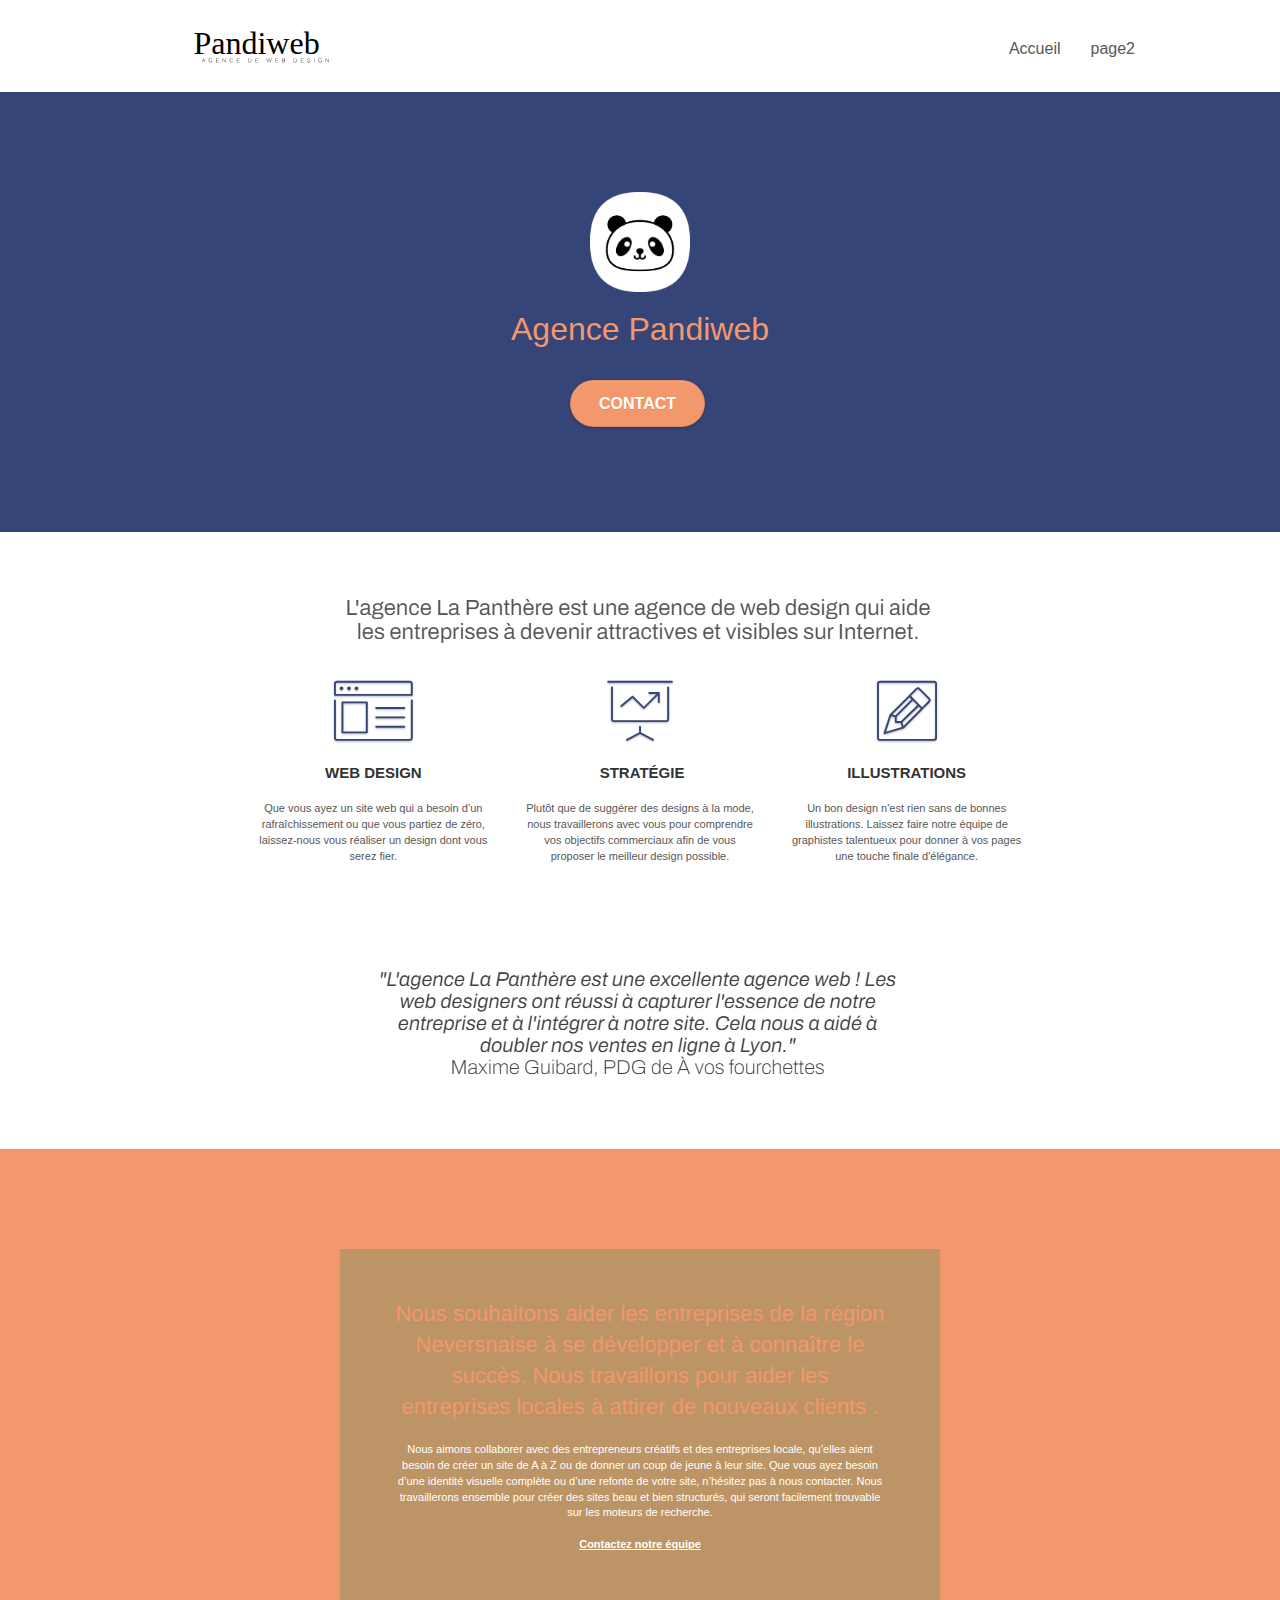
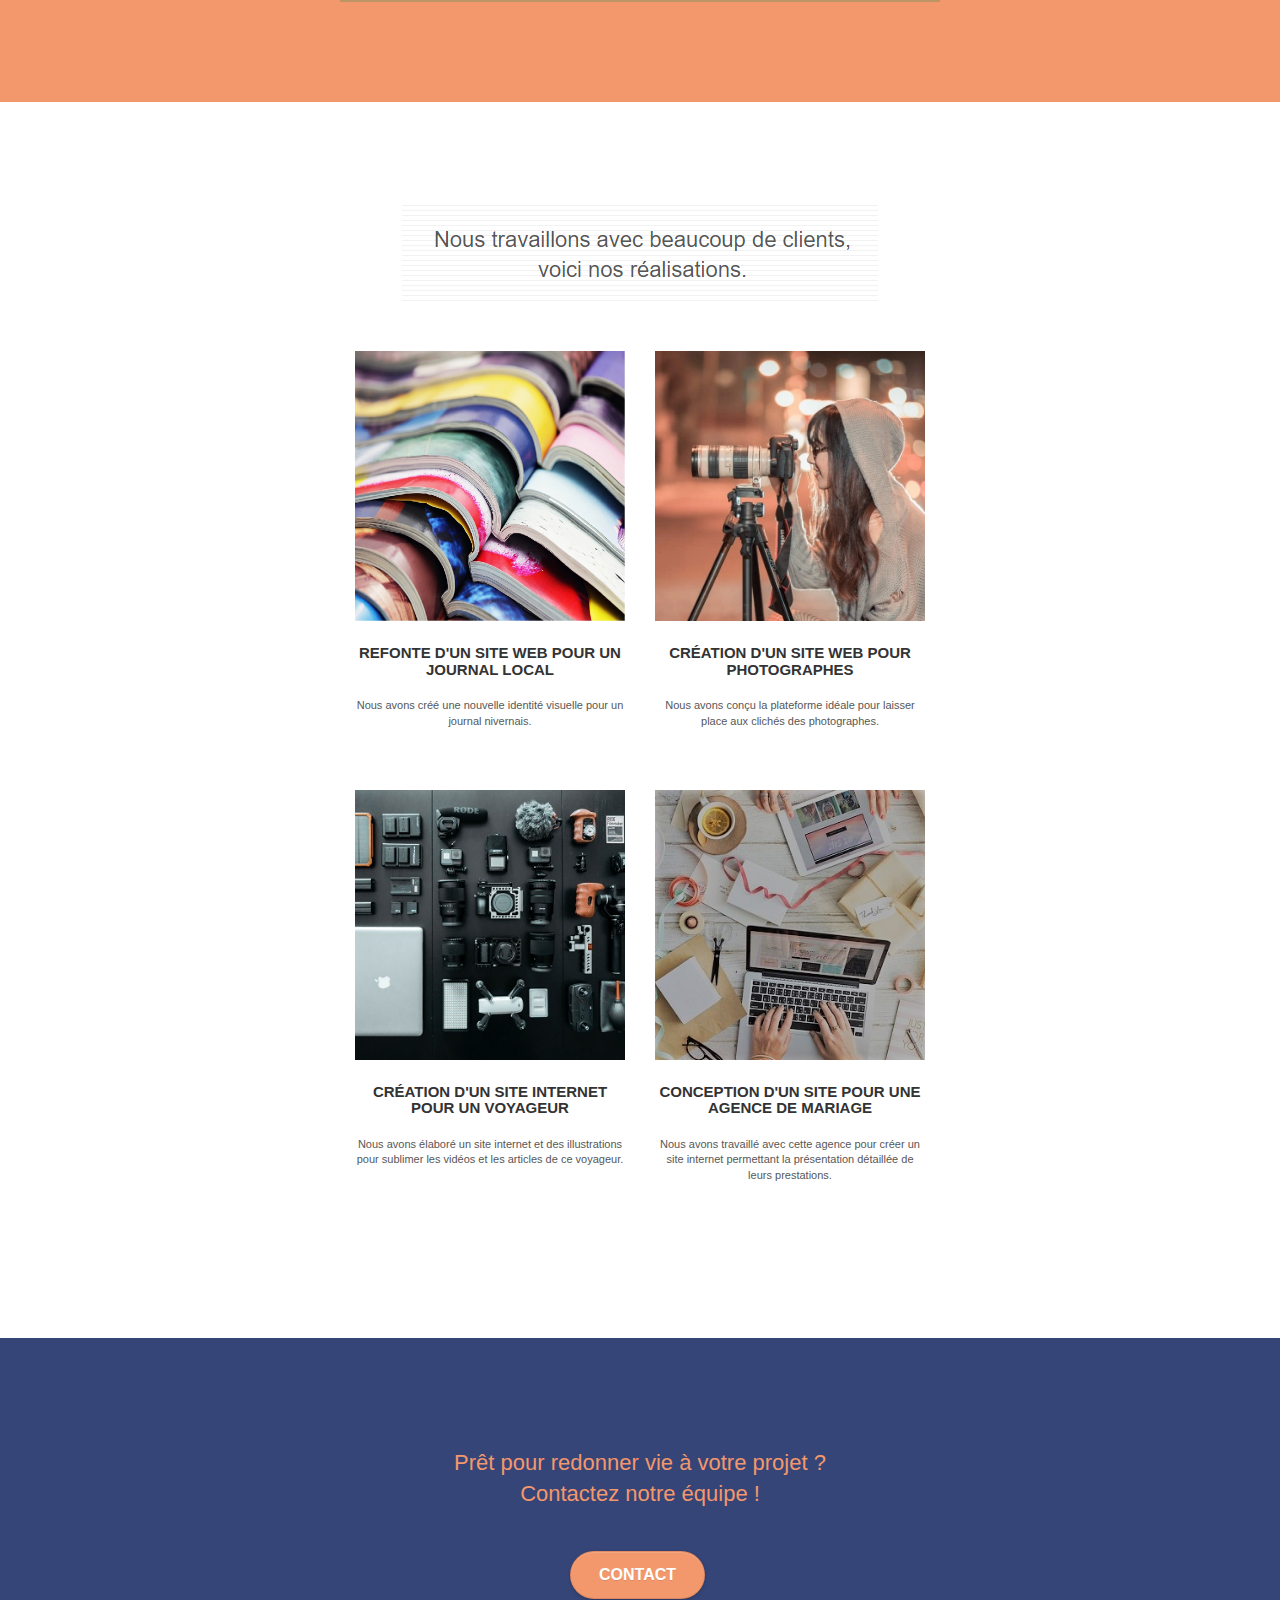
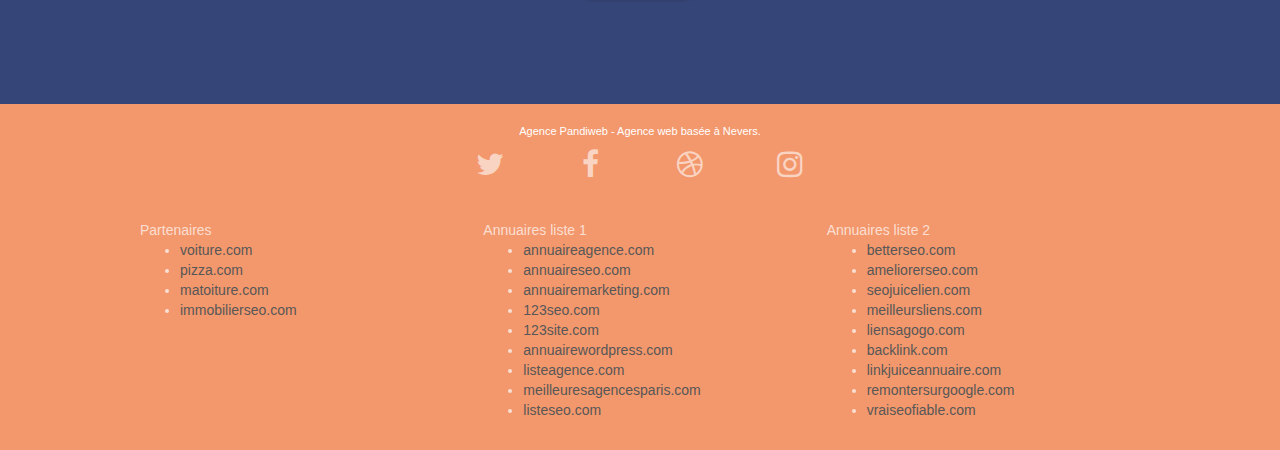
==== commit 9669f79d: "8eme commit" ====
--- a/index.html
+++ b/index.html
@@ -16,13 +16,10 @@
 	<link rel="stylesheet" type="text/css" href="./css/et-line.css">
 
 
-	<script src="./js/jquery-2.1.0.js"></script>
-	<script src="./js/bootstrap.js"></script>
-	<script src="./js/blocs.js"></script>
-	<script src="./js/jquery.touchSwipe.js" defer></script>
-	<script src="./js/gmaps.js"></script>
-
-	<title>.</title>
+	
+	<meta name="description" content="Profitez de l'expertise d'une agence web à Aix-en-Provence pour améliorer votre présence en ligne. Apportez de la crédibilité à votre activité avec un site web professionnel.">
+
+	<title>PandiWeb - Votre Agence Web 360 à Aix-en-Provence</title>
 
 
 	<!-- Analytics -->
@@ -45,14 +42,10 @@
 
 						<nav class="navbar row">
 							<div class="navbar-header">
-								<div class="keywords" style="color:#cccccc;font-size:1px;">Agence web à paris, stratégie
-									web, web design, illustrations, design de site web, site web, web, internet, site
-									internet, site</div>
+								
 								<a class="navbar-brand" href="index.html"><img src="img/agence-pandiweb-monochrome.svg"
 										alt="paris web design logo agence web meilleure agence" height="40"></a>
-								<div class="keywords" style="color:#cccccc;font-size:1px;">Agence web à paris, stratégie
-									web, web design, illustrations, design de site web, site web, web, internet, site
-									internet, site</div>
+								
 								<button id="nav-toggle" type="button" class="ui-navbar-toggle navbar-toggle"
 									data-toggle="collapse" data-target=".navbar-1">
 									<span class="sr-only">Toggle navigation</span><span class="icon-bar"></span><span
@@ -361,10 +354,15 @@
 	<!--fermeture de la balise footer-->
 	<!-- Footer - bloc-8 END -->
 
-	
+	</div>
 	<!-- Principal conteneur END -->
 
 
 </body>
+<script src="./js/jquery-2.1.0.js"></script>
+	<script src="./js/bootstrap.js"></script>
+	<script src="./js/blocs.js"></script>
+	<script src="./js/jquery.touchSwipe.js" defer></script>
+	<script src="./js/gmaps.js"></script>
 
 </html>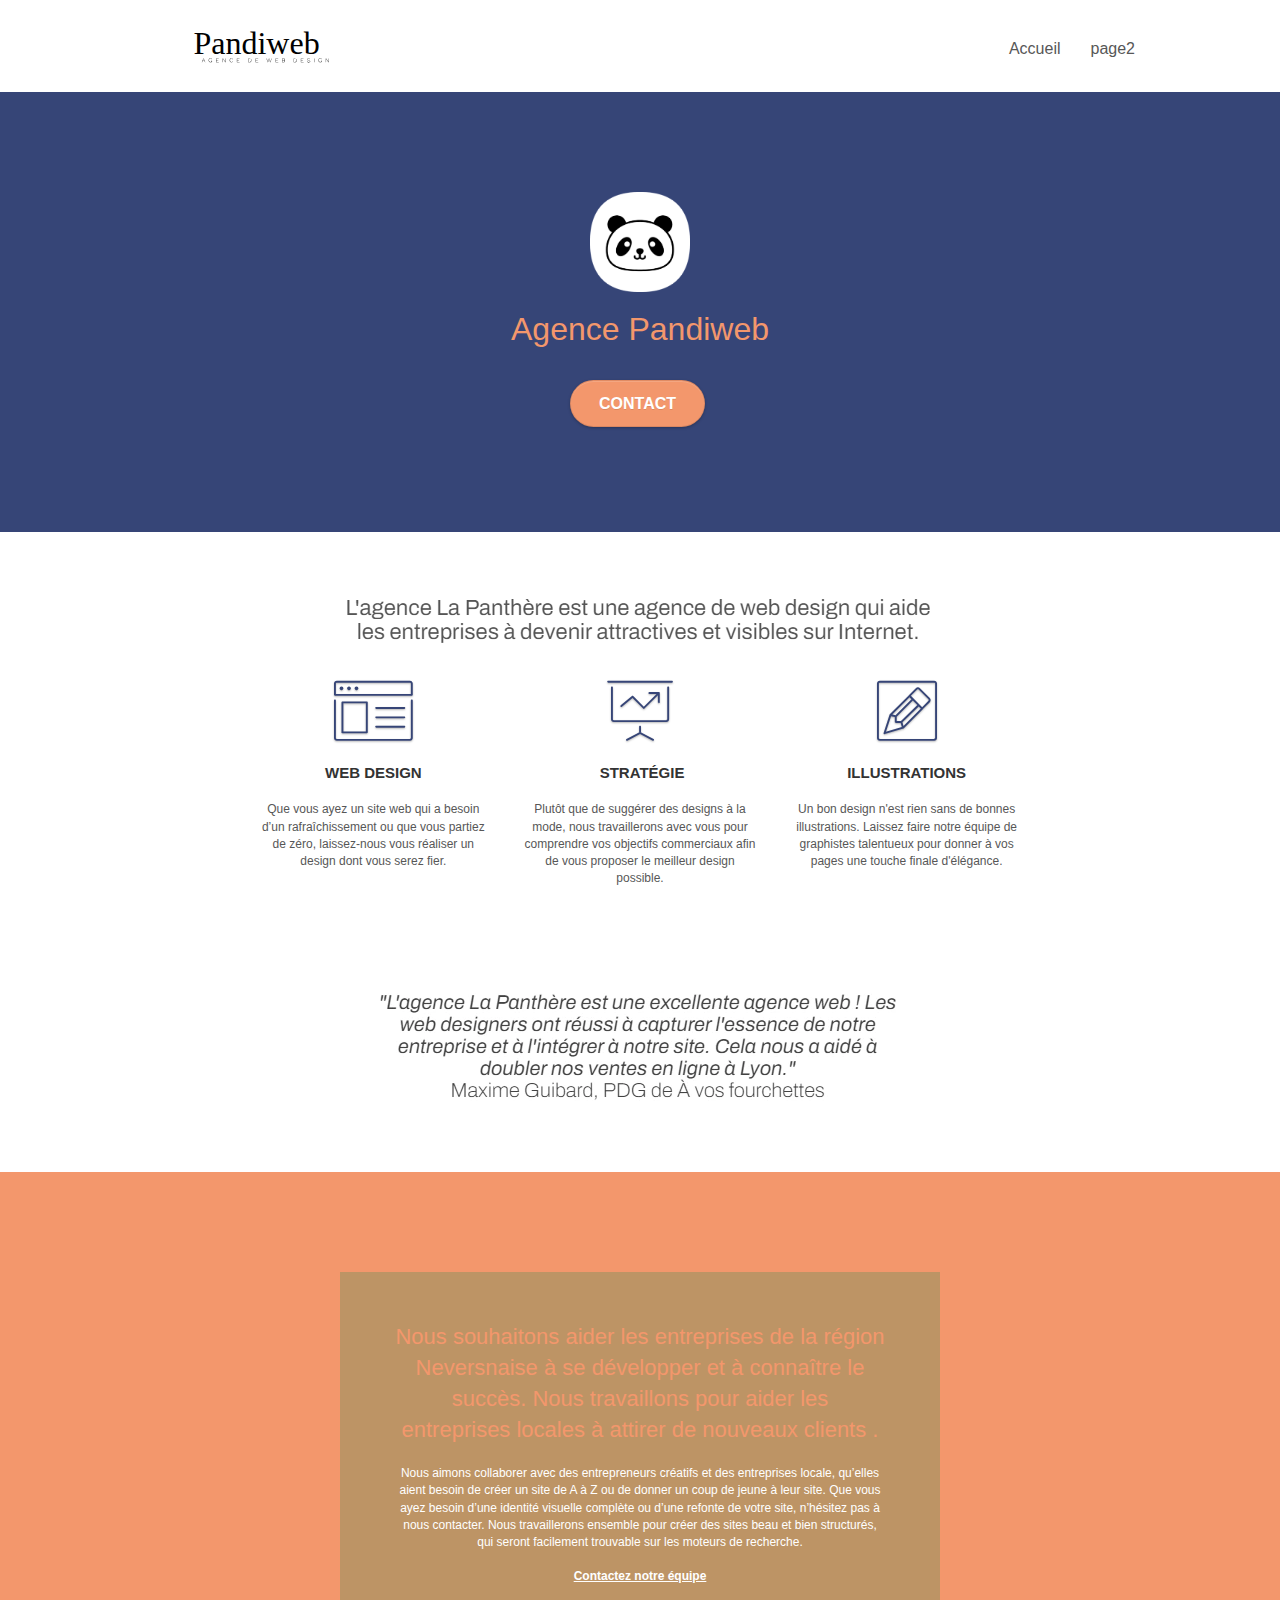
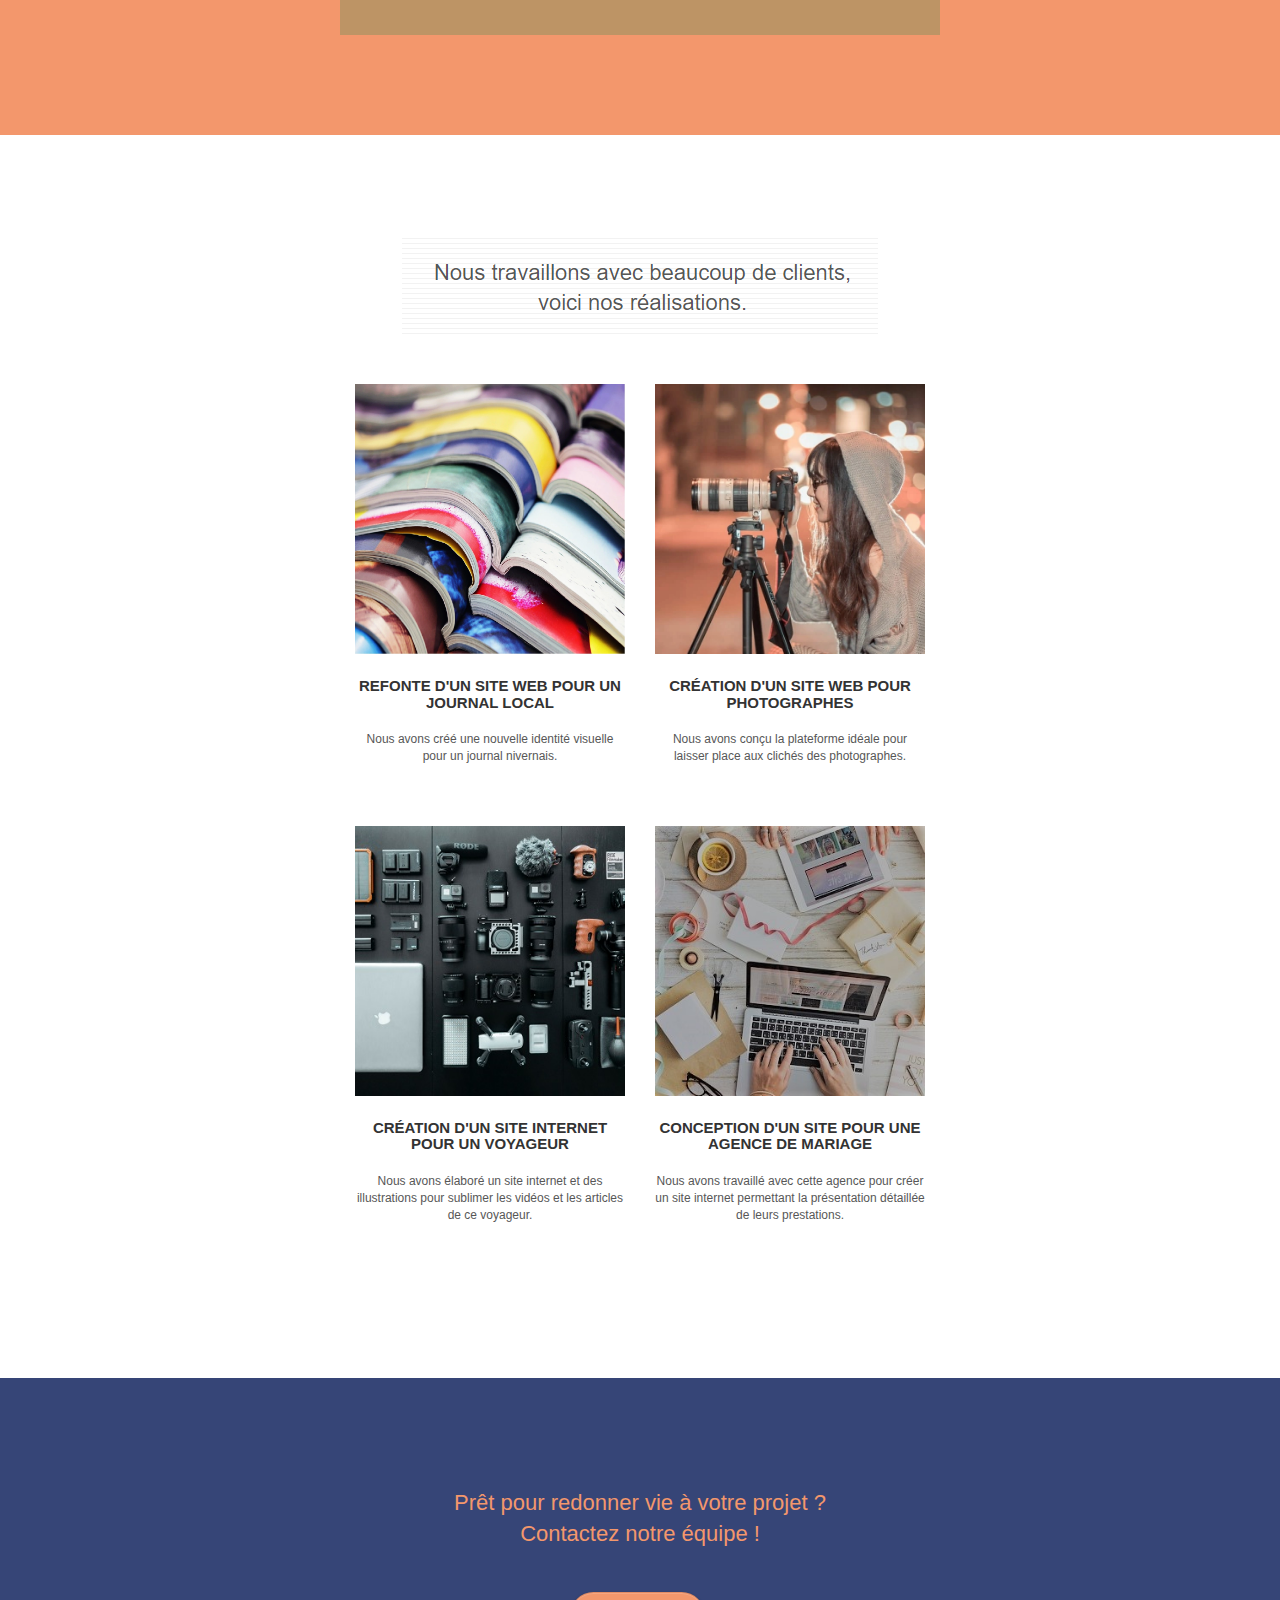
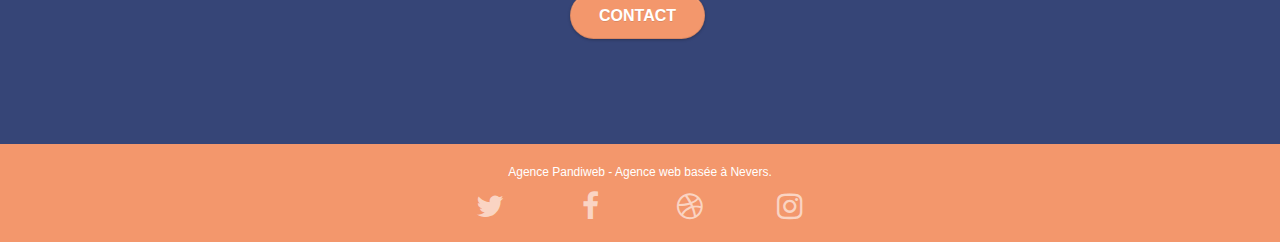
==== commit 36e5f442: "9eme commit" ====
--- a/index.html
+++ b/index.html
@@ -304,48 +304,7 @@
 											class="fa fa-instagram icon-md"></span></a>
 								</div>
 							</div>
-							<div class="keywords" style="color:#F3976C;">Agence web à paris, stratégie web, web design,
-								illustrations, design de site web, site web, web, internet, site internet, site</div>
-						</div>
-						<div class="row">
-							<div class="col-sm-4">
-								Partenaires
-								<ul>
-									<li><a href="voiture.com" title="voiture">voiture.com</a></li>
-									<li><a href="pizza.com" title="pizza">pizza.com</a></li>
-									<li><a href="matoiture.com" title="matoiture">matoiture.com</a></li>
-									<li><a href="immobilierseo.com" title="immobilierseo">immobilierseo.com</a></li>
-								</ul>
-							</div>
-							<div class="col-sm-4">
-								Annuaires liste 1
-								<ul>
-									<li><a href="annuaireagence.com" title="annuaireagence">annuaireagence.com</a></li>
-									<li><a href="annuaireseo.com" title="annuaireseo">annuaireseo.com</a></li>
-									<li><a href="annuairemarketing.com" title="annuairemarketing">annuairemarketing.com</a></li>
-									<li><a href="123seoture.com" title="123seoture">123seo.com</a></li>
-									<li><a href="123site.com" title="123site">123site.com</a></li>
-									<li><a href="annuairewordpress.com" title="annuairewordpress">annuairewordpress.com</a></li>
-									<li><a href="listeagence.com" title="listeagence">listeagence.com</a></li>
-									<li><a href="meilleuresagencesparis.com" title="meilleuresagencesparis">meilleuresagencesparis.com</a></li>
-									<li><a href="listeseo.com" title="listeseo">listeseo.com</a></li>
-								</ul>
-							</div>
-							<div class="col-sm-4">
-								Annuaires liste 2
-								<ul>
-									<li><a href="betterseo.com" title="betterseo">betterseo.com</a></li>
-									<li><a href="ameliorerseo.com" title="ameliorerseo">ameliorerseo.com</a></li>
-									<li><a href="seojuicelien.com" title="seojuicelien">seojuicelien.com</a></li>
-									<li><a href="meilleursliens.com" title="meilleursliens">meilleursliens.com</a></li>
-									<li><a href="liensagogo.com" title="liensagogo">liensagogo.com</a></li>
-									<li><a href="backlink.com" title="backlink">backlink.com</a></li>
-									<li><a href="linkjuiceannuaire.com" title="linkjuiceannuaire">linkjuiceannuaire.com</a></li>
-									<li><a href="remontersurgoogle.com" title="remontersurgoogle">remontersurgoogle.com</a></li>
-									<li><a href="vraiseofiable.com" title="vraiseofiable">vraiseofiable.com</a></li>
-								</ul>
-							</div>
-						</div>
+						</div>	
 					</div>
 				</div>
 			</div>
--- a/style.css
+++ b/style.css
@@ -677,7 +677,7 @@
 }
 
 p {
-    font-size: 11px;
+    font-size: 12px;
 }
 
 .tight-width-whitespace {
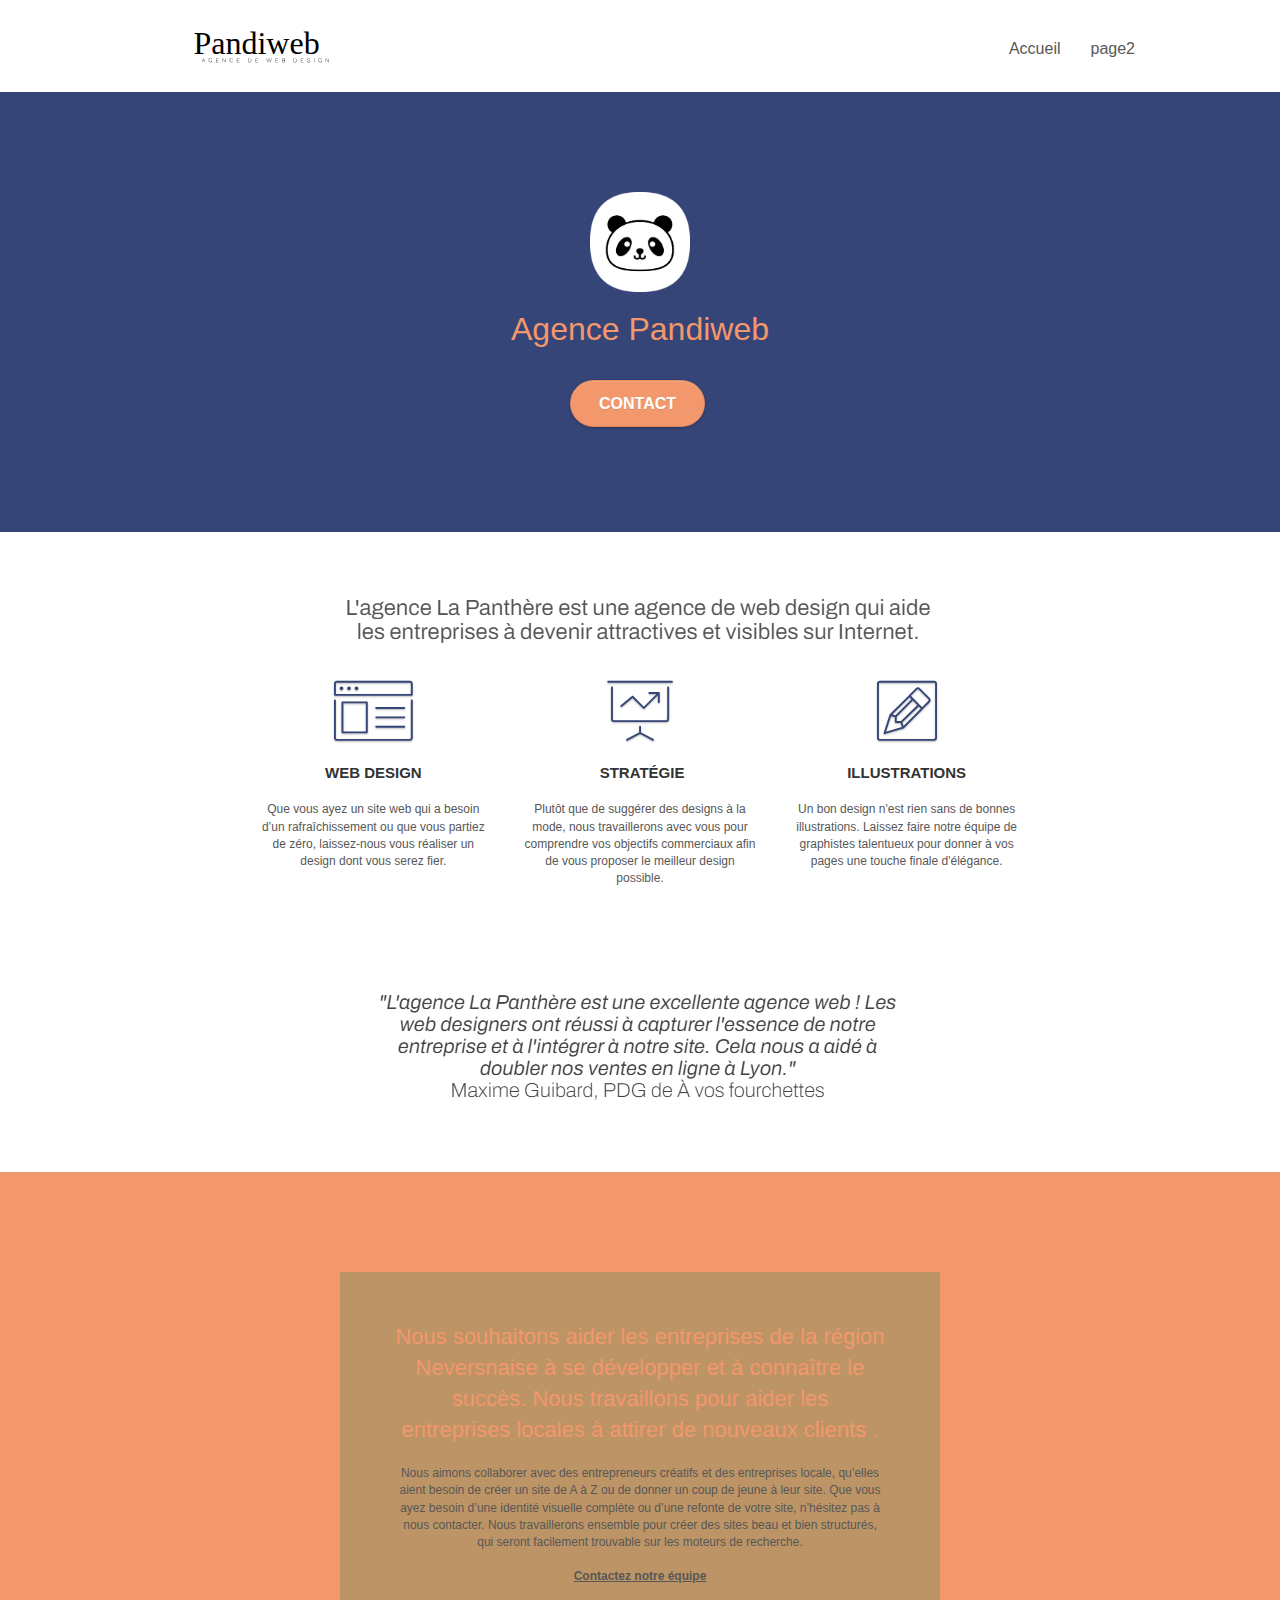
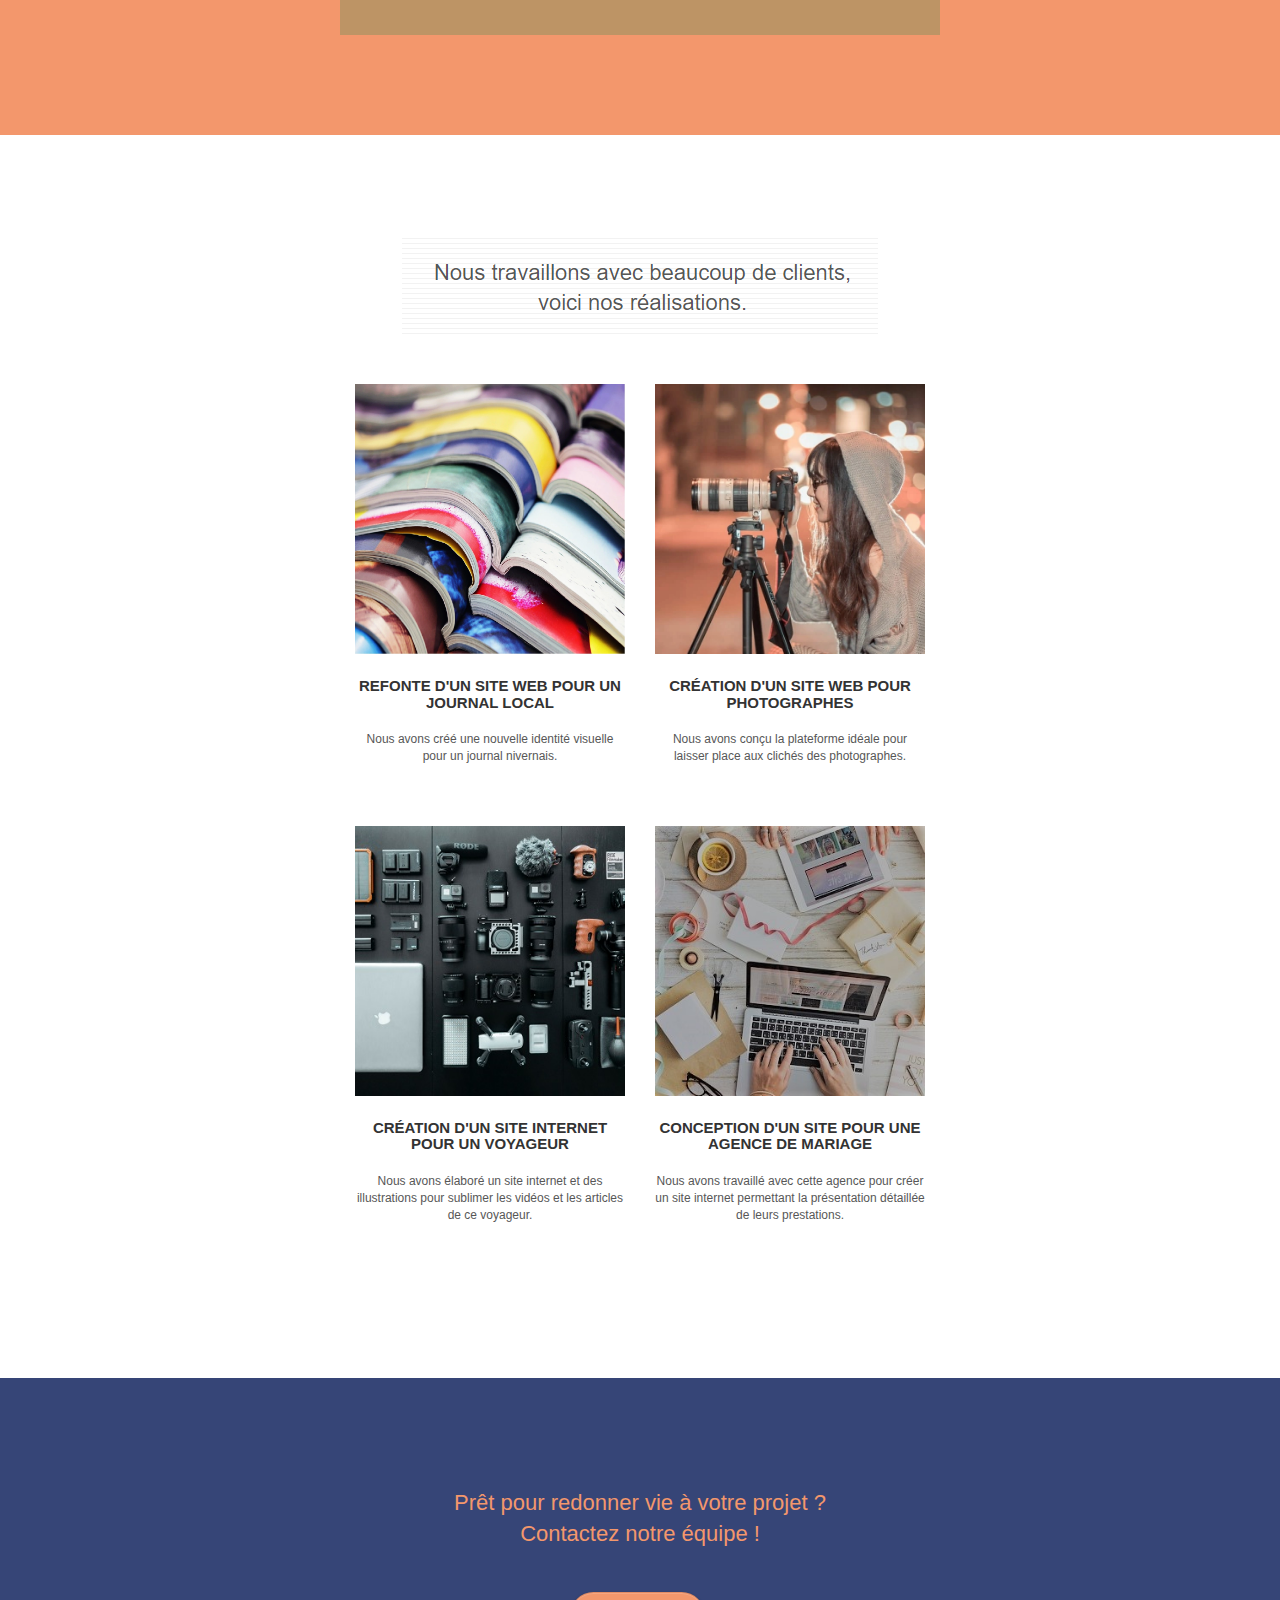
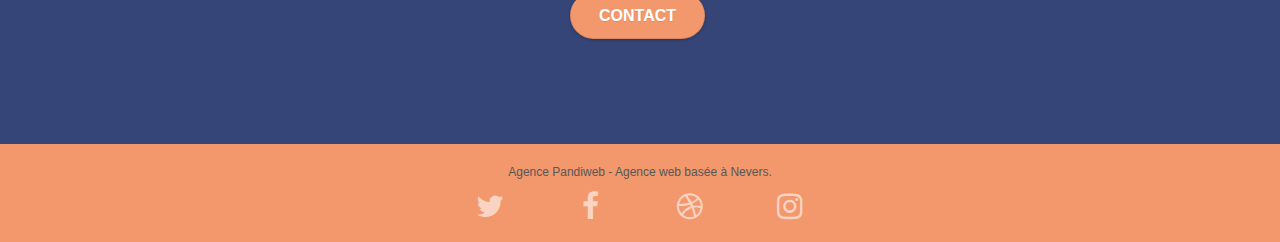
==== commit a29cc1fc: "10eme commit" ====
--- a/index.html
+++ b/index.html
@@ -168,13 +168,13 @@
 								connaître le succès. Nous travaillons pour aider les entreprises locales à attirer de
 								nouveaux clients .<br>
 							</h2>
-							<p class="text-center white">
+							<p class="text-center black">
 								Nous aimons collaborer avec des entrepreneurs créatifs et des entreprises locale,
 								qu’elles aient besoin de créer un site de A à Z ou de donner un coup de jeune à leur
 								site. Que vous ayez besoin d’une identité visuelle complète ou d’une refonte de votre
 								site, n’hésitez pas à nous contacter. Nous travaillerons ensemble pour créer des sites
 								beau et bien structurés, qui seront facilement trouvable sur les moteurs de recherche.
-								<br><br><a class="ltc-white bold-link" href="page2.html">Contactez notre équipe</a><br>
+								<br><br><a class="ltc-black bold-link" href="page2.html">Contactez notre équipe</a><br>
 							</p>
 						</div>
 					</div>
@@ -279,7 +279,7 @@
 			<div class="container bloc-sm">
 				<div class="row">
 					<div class="col-sm-12">
-						<p class="text-center white">
+						<p class="text-center black">
 							Agence Pandiweb - Agence web basée à Nevers.<br>
 						</p>
 						<div class="row row-no-gutters social">
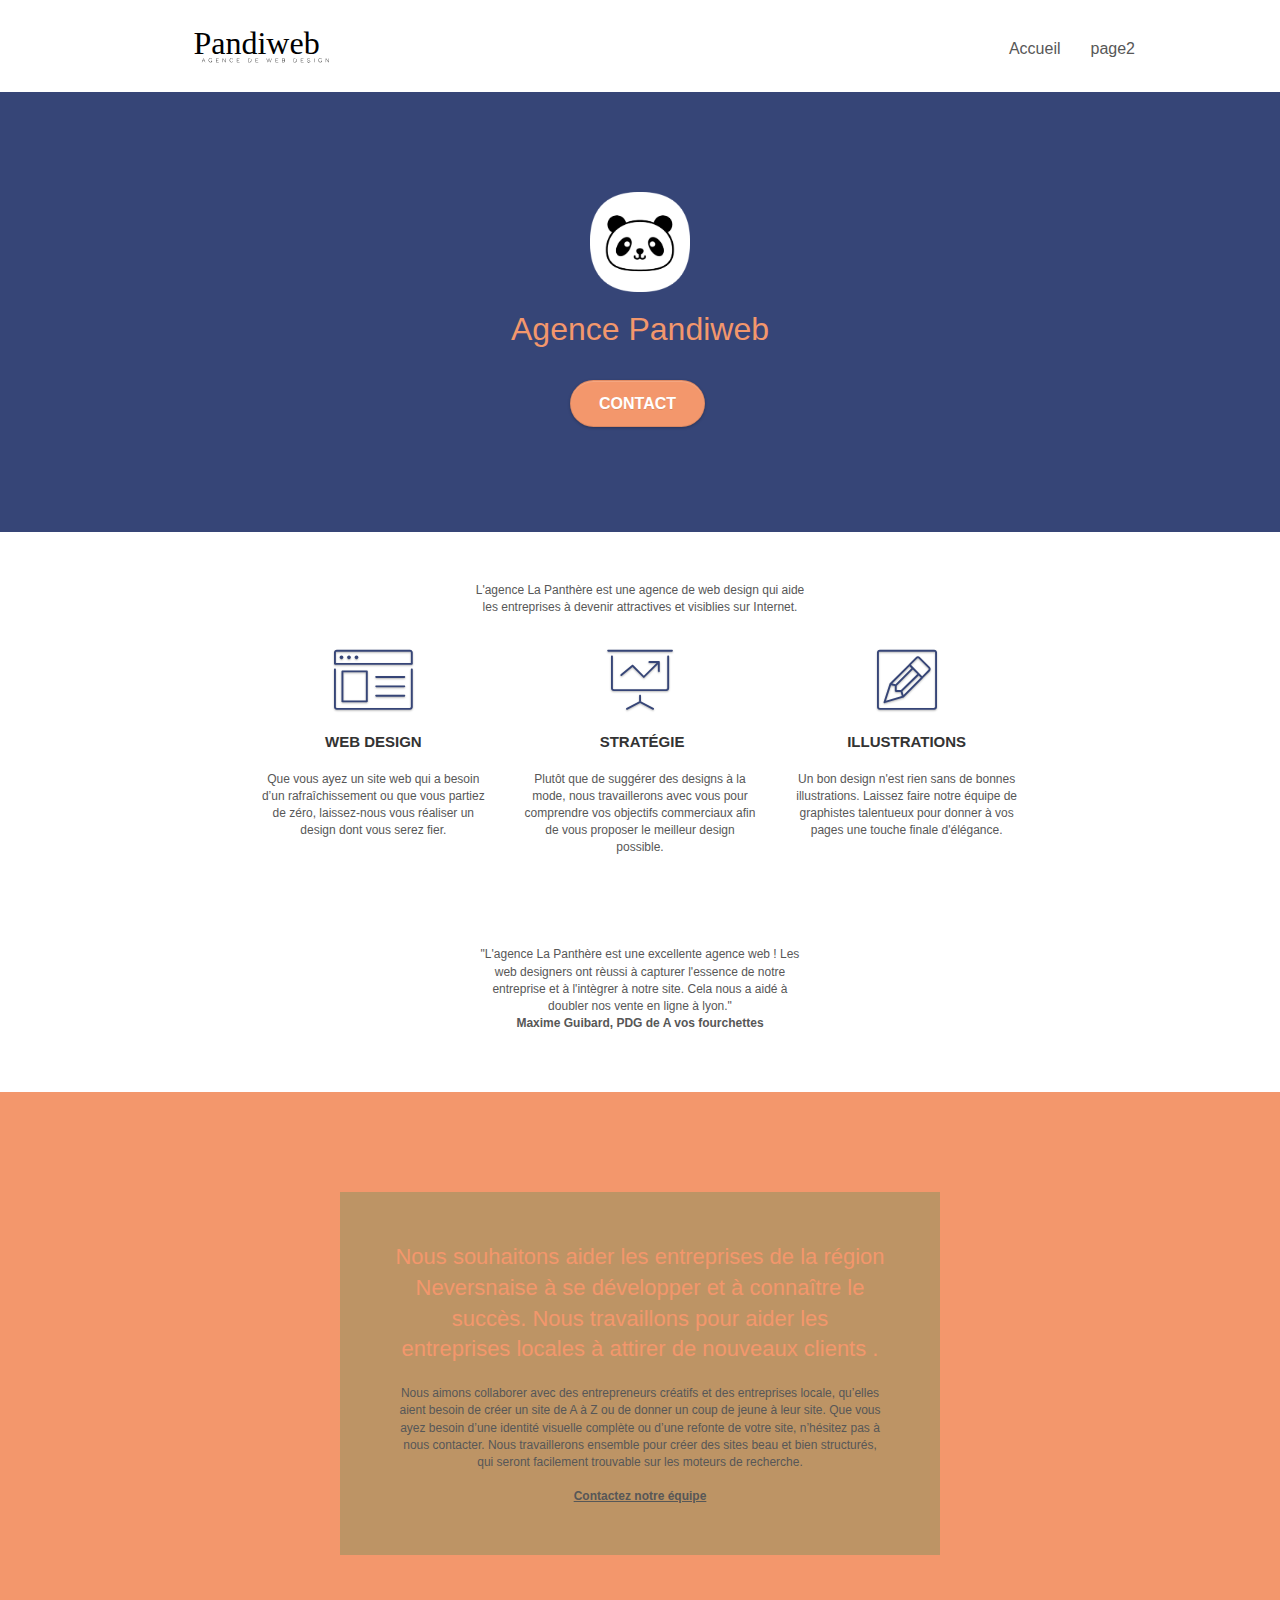
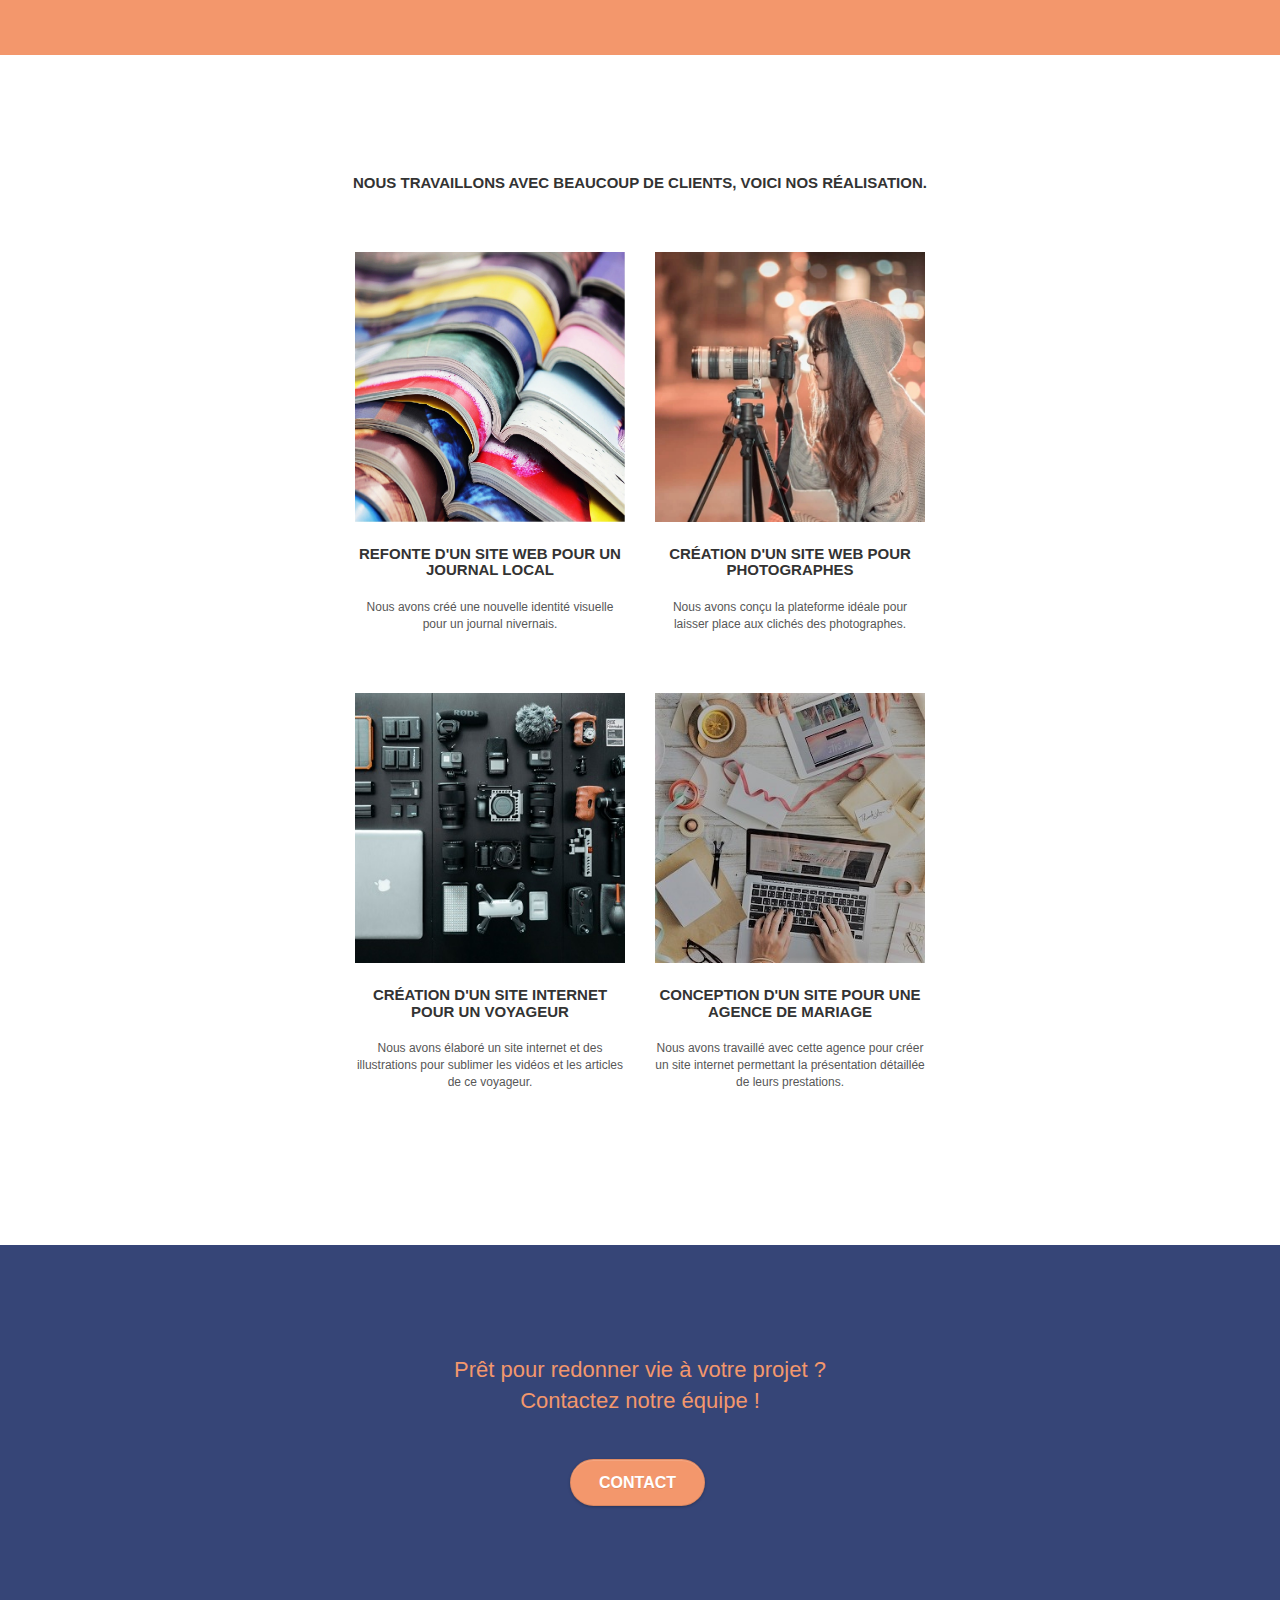
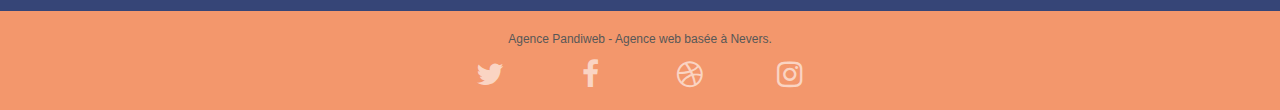
==== commit c5f55526: "11eme commit" ====
--- a/index.html
+++ b/index.html
@@ -101,8 +101,8 @@
 				<div class="container bloc-md">
 					<div class="row">
 						<div class="col-sm-12 text-center">
-							<img alt="agence web, agence web paris, web design paris, stratégie web"
-								src="img/title.webp" >
+							<p>L'agence La Panthère est une agence de web design qui aide <br>les entreprises à devenir attractives et visiblies sur Internet.</p>
+							
 						</div>
 					</div>
 					<div class="row voffset-lg med-width-whitespace">
@@ -146,8 +146,8 @@
 					</div>
 					<div class="row voffset-lg voffset">
 						<div class="col-xs-12 col-md-8 col-md-offset-2 text-center">
-							<img alt="agence web, agence web paris, web design paris, stratégie web"
-								src="img/citation.webp" >
+							<p>"L'agence La Panthère est une excellente agence web ! Les <br> web designers ont rèussi à capturer l'essence de notre<br> entreprise et à l'intègrer à notre site. Cela nous a aidé à<br> doubler nos vente en ligne à lyon."<br> <strong>Maxime Guibard, PDG de A vos  fourchettes</strong></p>
+							
 
 						</div>
 					</div>
@@ -189,8 +189,8 @@
 				<div class="container bloc-lg">
 					<div class="row">
 						<div class="col-sm-12 text-center">
-							<img alt="agence web, agence web paris, web design paris, stratégie web"
-								src="img/title2.webp" >
+							<h3> Nous travaillons avec beaucoup de clients, voici nos réalisation.</h3>
+							
 						</div>
 					</div>
 					<div class="row tight-width-whitespace portfolio-row">
--- a/style.css
+++ b/style.css
@@ -12,7 +12,9 @@
     transition: all .3s ease-in-out;
     outline: none!important;
 }
-
+.newP{
+    font-size: 12px;
+}
 a:hover {
     text-decoration: none;
     cursor: pointer;
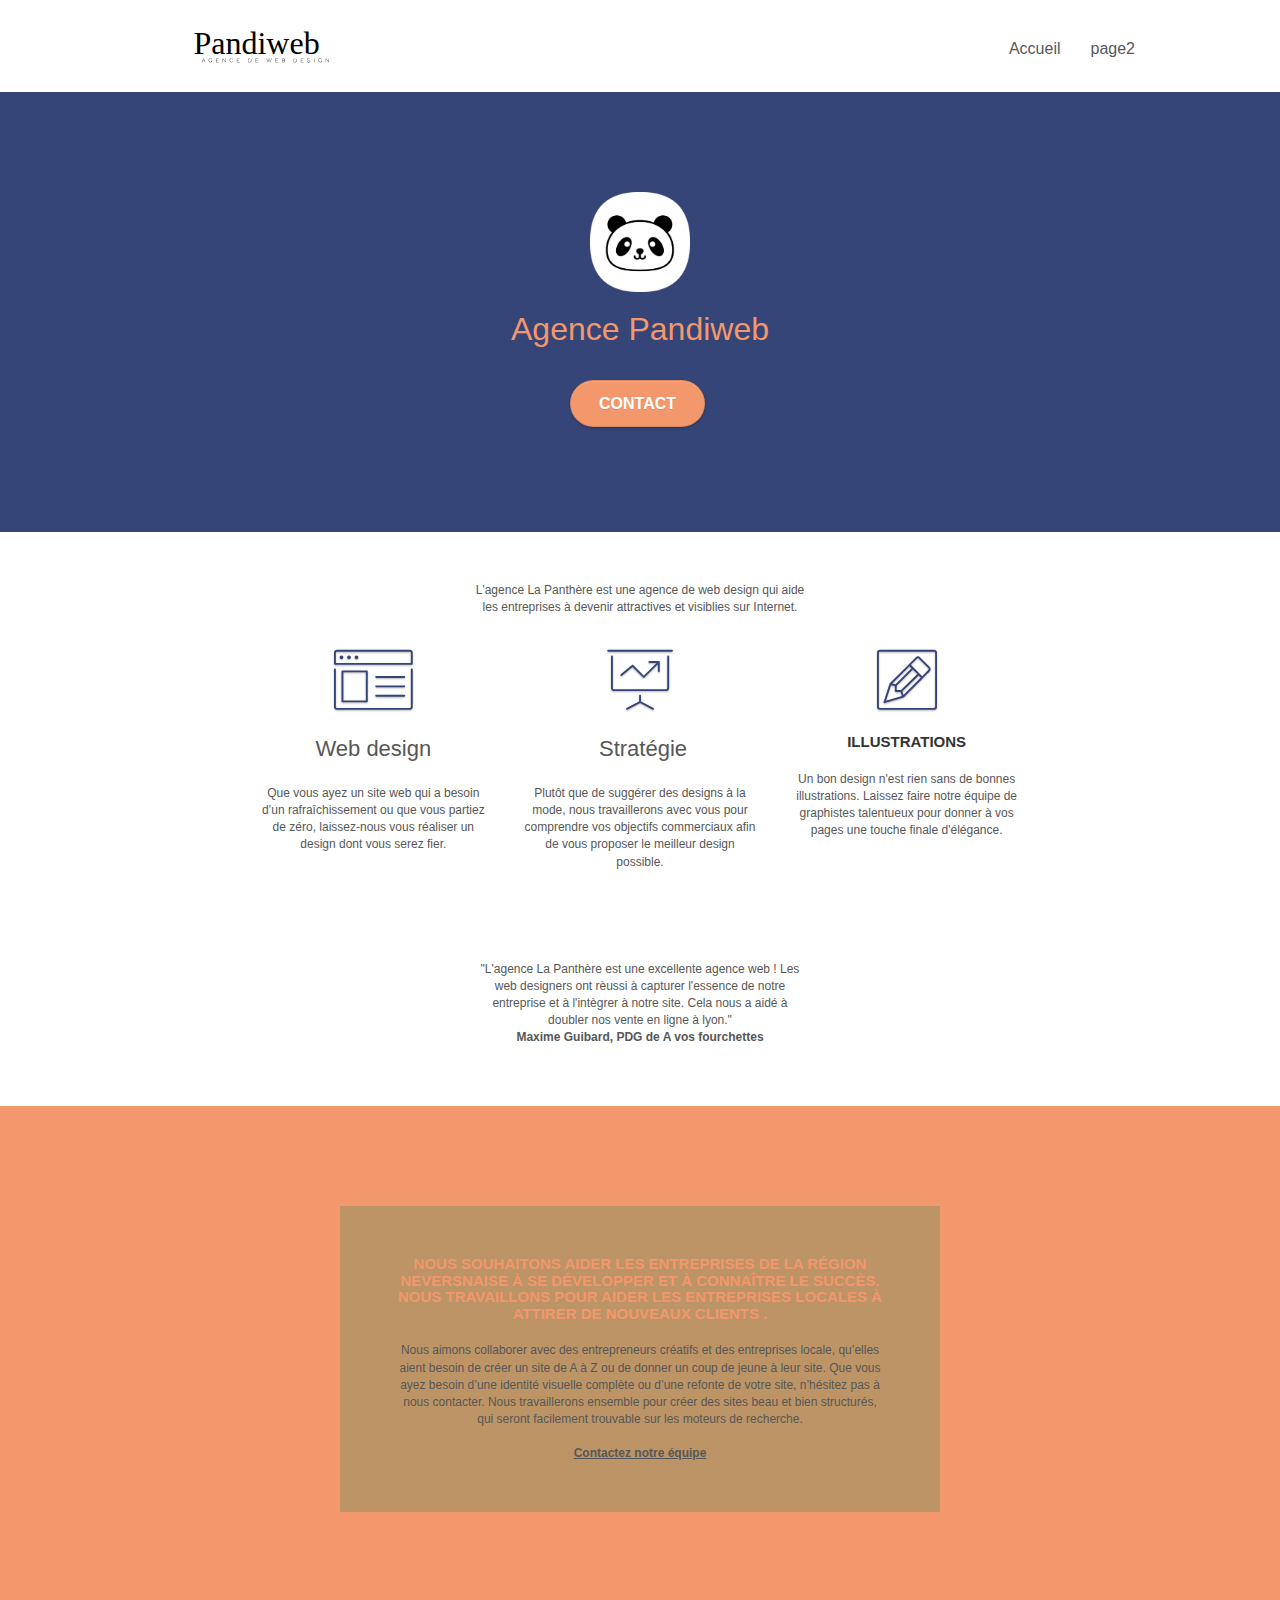
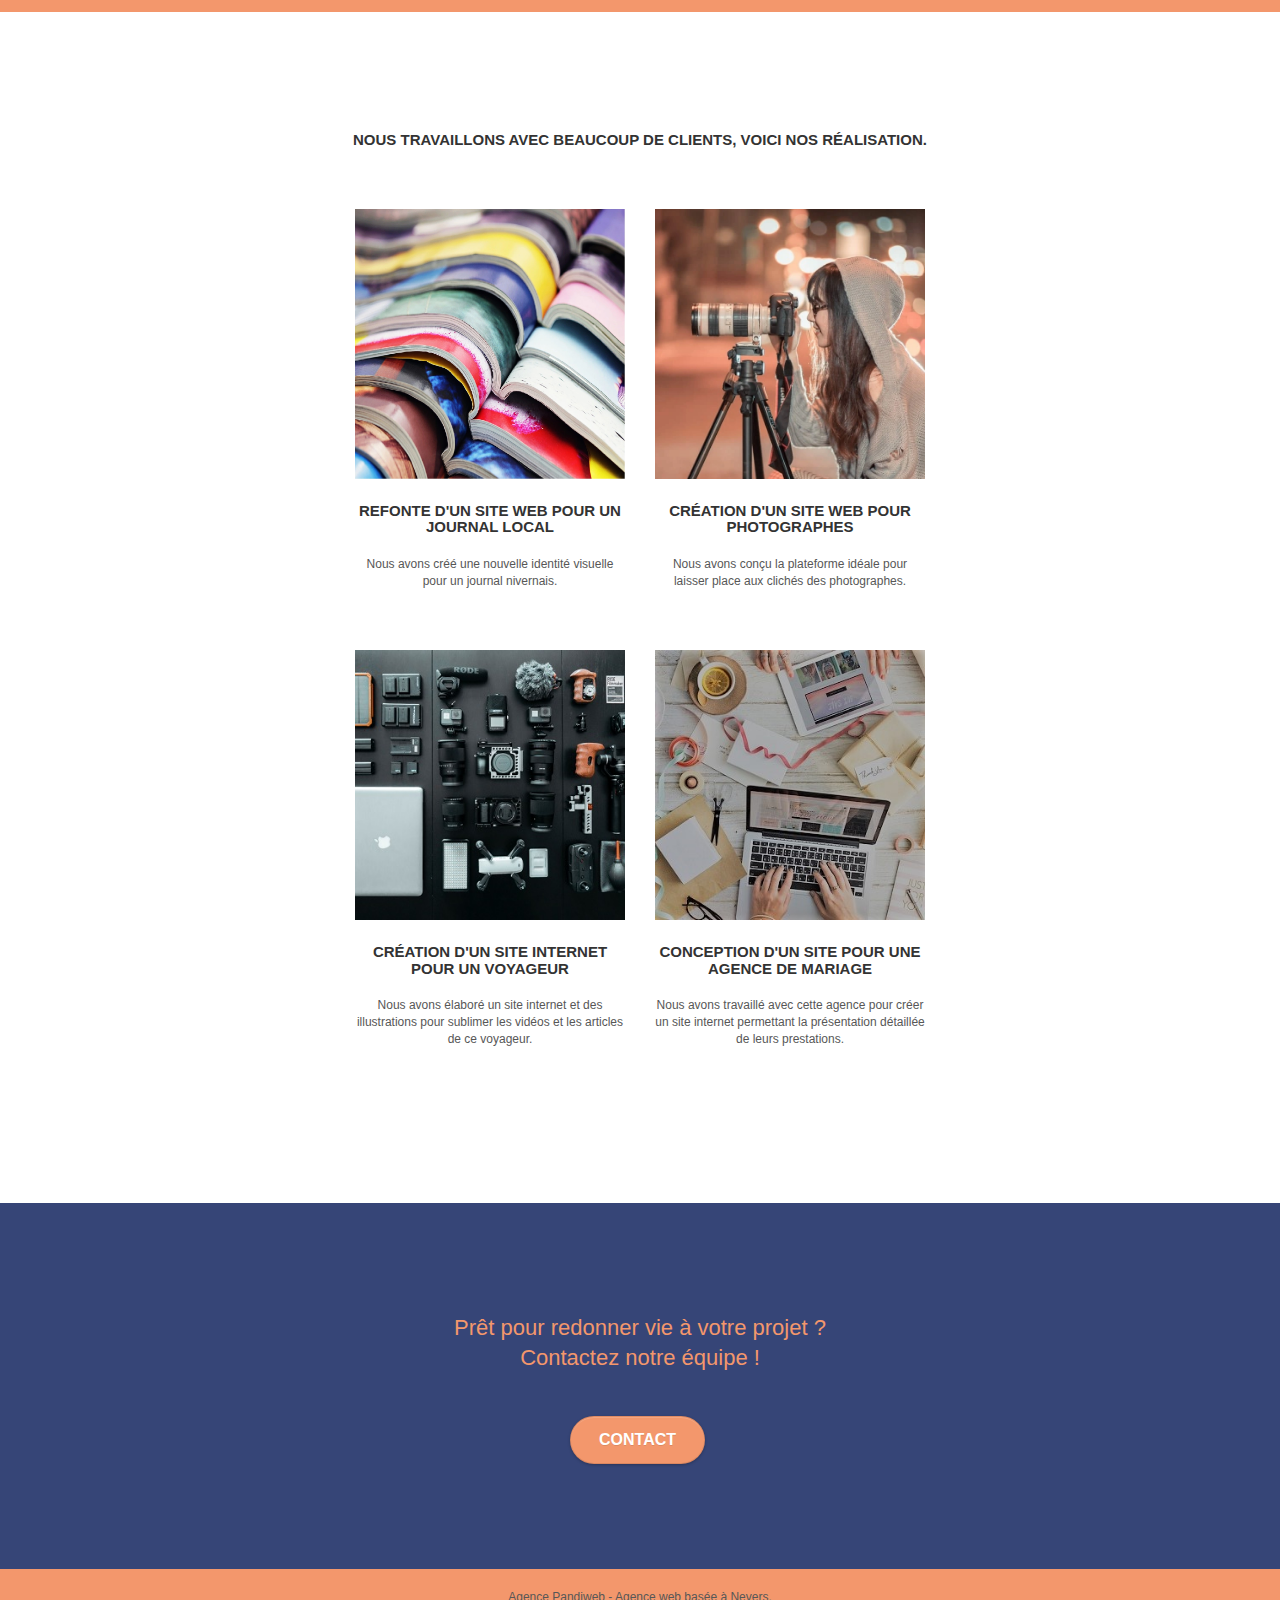
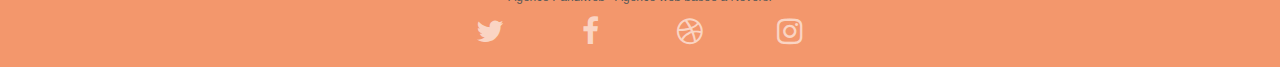
==== commit e4e25b9c: "12eme commit" ====
--- a/index.html
+++ b/index.html
@@ -4,10 +4,9 @@
 
 <head>
 	<meta charset="utf-8">
-	<meta name="keywords"
-		content="seo, google, site web, site internet, agence design paris, agence design, agence design,agence design,agence design,agence design,agence design,agence design,agence design,agence design">
-	<meta name="description" content="">
+	
 	<meta name="viewport" content="width=device-width, initial-scale=1.0, viewport-fit=cover">
+	<meta name="description" content="Profitez de l'expertise d'une agence web à Aix-en-Provence pour améliorer votre présence en ligne. Apportez de la crédibilité à votre activité avec un site web professionnel.">
 	<link rel="shortcut icon" type="image/png" href="favicon.jpg">
 
 	<link rel="stylesheet" type="text/css" href="./css/bootstrap.css">
@@ -17,7 +16,6 @@
 
 
 	
-	<meta name="description" content="Profitez de l'expertise d'une agence web à Aix-en-Provence pour améliorer votre présence en ligne. Apportez de la crédibilité à votre activité avec un site web professionnel.">
 
 	<title>PandiWeb - Votre Agence Web 360 à Aix-en-Provence</title>
 
@@ -110,9 +108,9 @@
 							<div class="text-center">
 								<span class="et-icon-browser sm-shadow icon-dark-slate-blue icons icon-lg"></span>
 							</div>
-							<h3 class="mg-md text-center">
+							<h2 class="mg-md text-center">
 								Web design
-							</h3>
+							</h2>
 							<p class="text-center ">
 								Que vous ayez un site web qui a besoin d&rsquo;un rafraîchissement ou que vous partiez
 								de zéro, laissez-nous vous réaliser un design dont vous serez fier.
@@ -122,9 +120,9 @@
 							<div class="text-center">
 								<span class="et-icon-presentation sm-shadow icon-dark-slate-blue icons icon-lg"></span>
 							</div>
-							<h3 class="mg-md text-center">
+							<h2 class="mg-md text-center">
 								&nbsp;Stratégie
-							</h3>
+							</h2>
 							<p class="text-center ">
 								Plutôt que de suggérer des designs à la mode, nous travaillerons avec vous pour
 								comprendre vos objectifs commerciaux afin de vous proposer le meilleur design
@@ -163,11 +161,11 @@
 				<div class="container bloc-lg">
 					<div class="row tight-width-whitespace black-background">
 						<div class="col-sm-12">
-							<h2 class="mg-md text-center tc-white">
+							<h3 class="mg-md text-center tc-white">
 								Nous souhaitons aider les entreprises de la région Neversnaise à se développer et à
 								connaître le succès. Nous travaillons pour aider les entreprises locales à attirer de
 								nouveaux clients .<br>
-							</h2>
+							</h3>
 							<p class="text-center black">
 								Nous aimons collaborer avec des entrepreneurs créatifs et des entreprises locale,
 								qu’elles aient besoin de créer un site de A à Z ou de donner un coup de jeune à leur
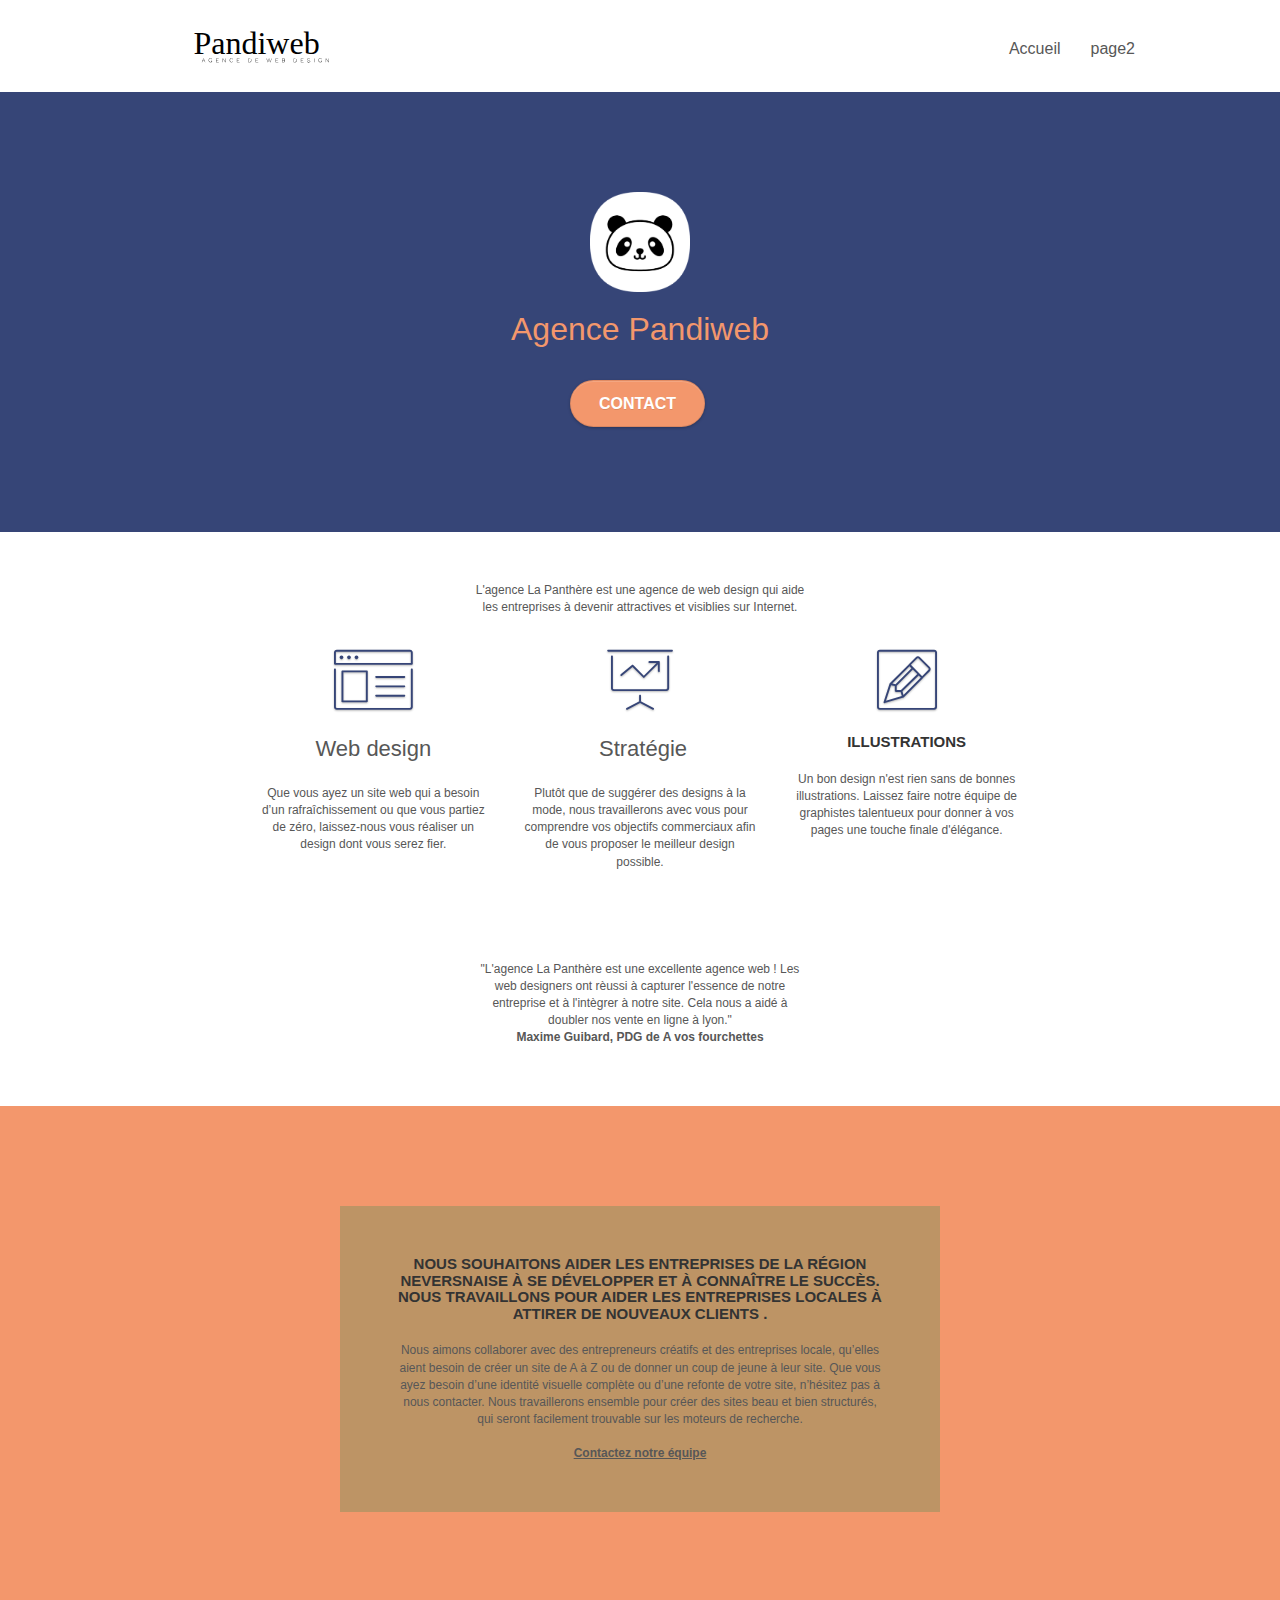
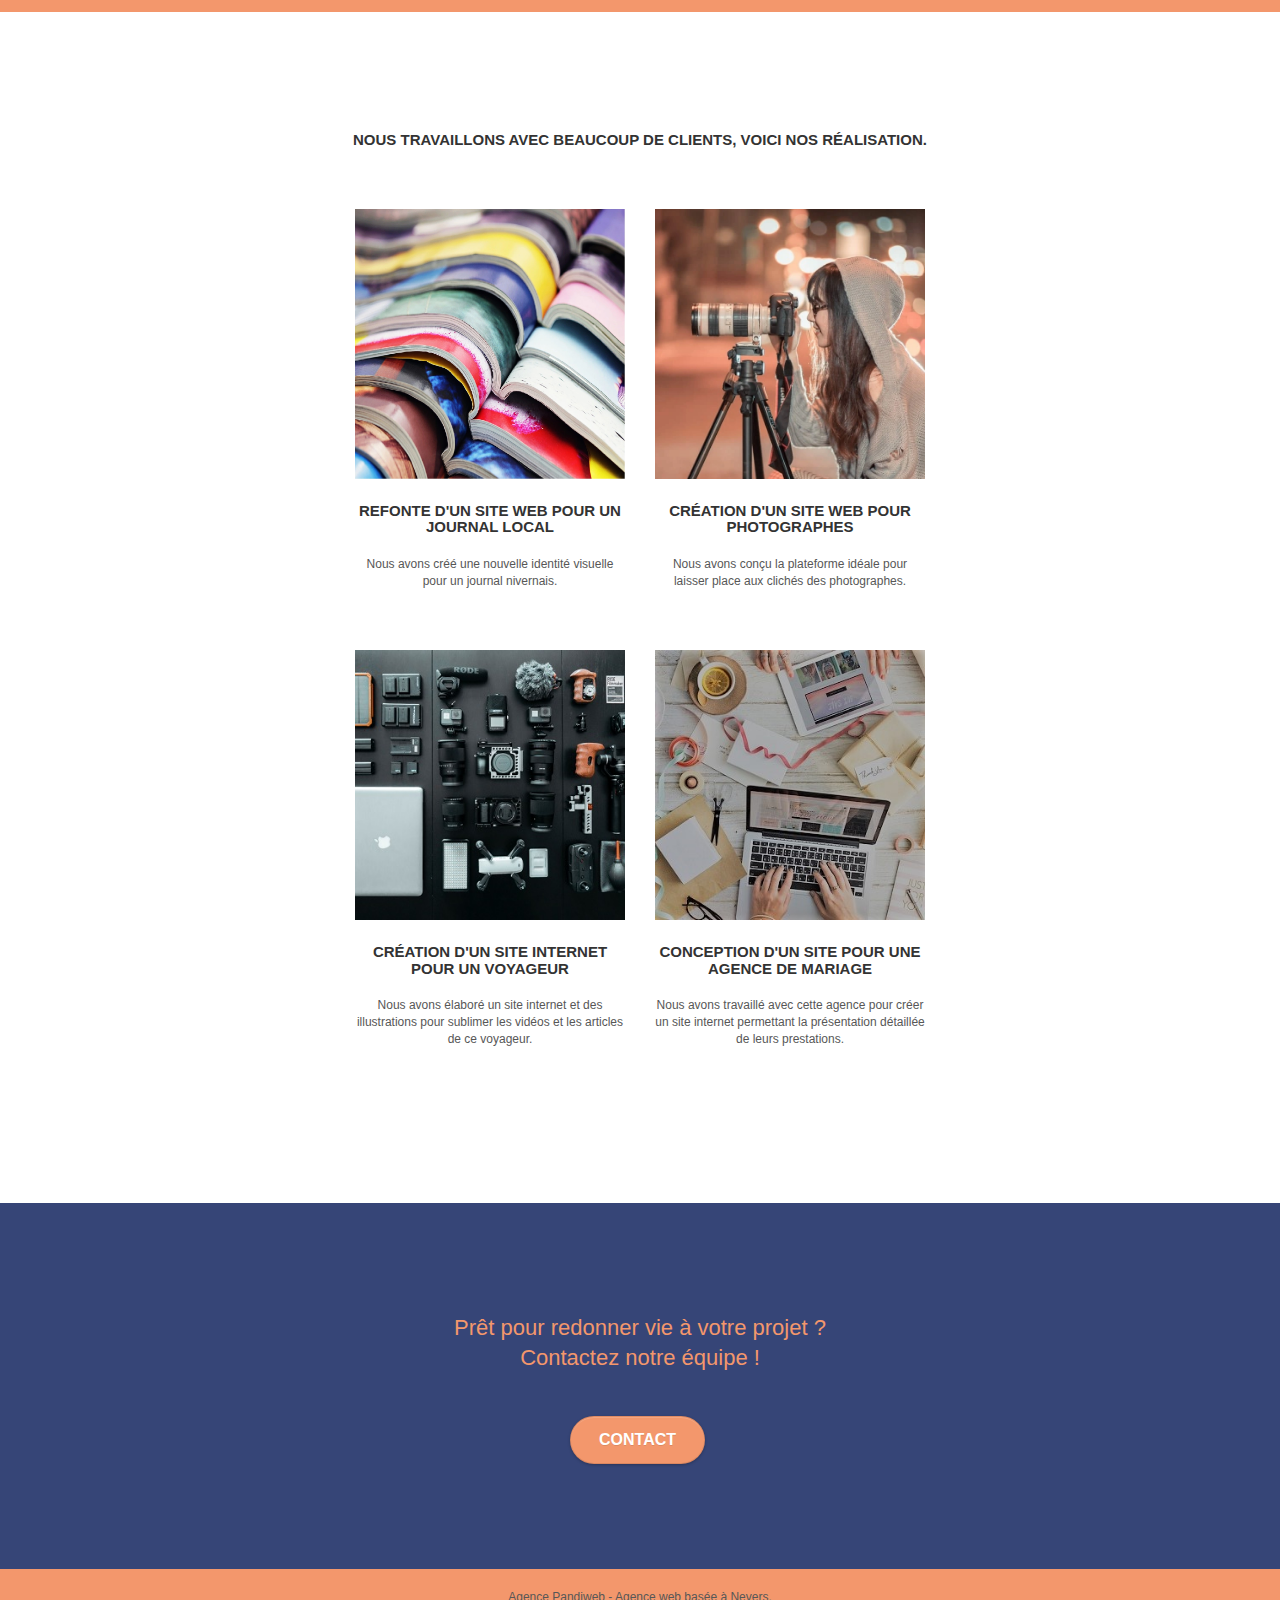
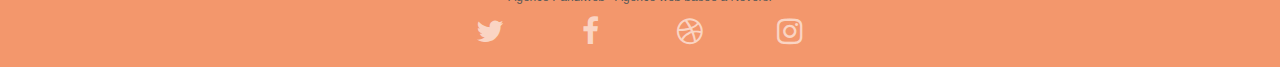
==== commit d6836907: "14eme commit" ====
--- a/index.html
+++ b/index.html
@@ -161,7 +161,7 @@
 				<div class="container bloc-lg">
 					<div class="row tight-width-whitespace black-background">
 						<div class="col-sm-12">
-							<h3 class="mg-md text-center tc-white">
+							<h3 class="mg-md text-center tc-black">
 								Nous souhaitons aider les entreprises de la région Neversnaise à se développer et à
 								connaître le succès. Nous travaillons pour aider les entreprises locales à attirer de
 								nouveaux clients .<br>
